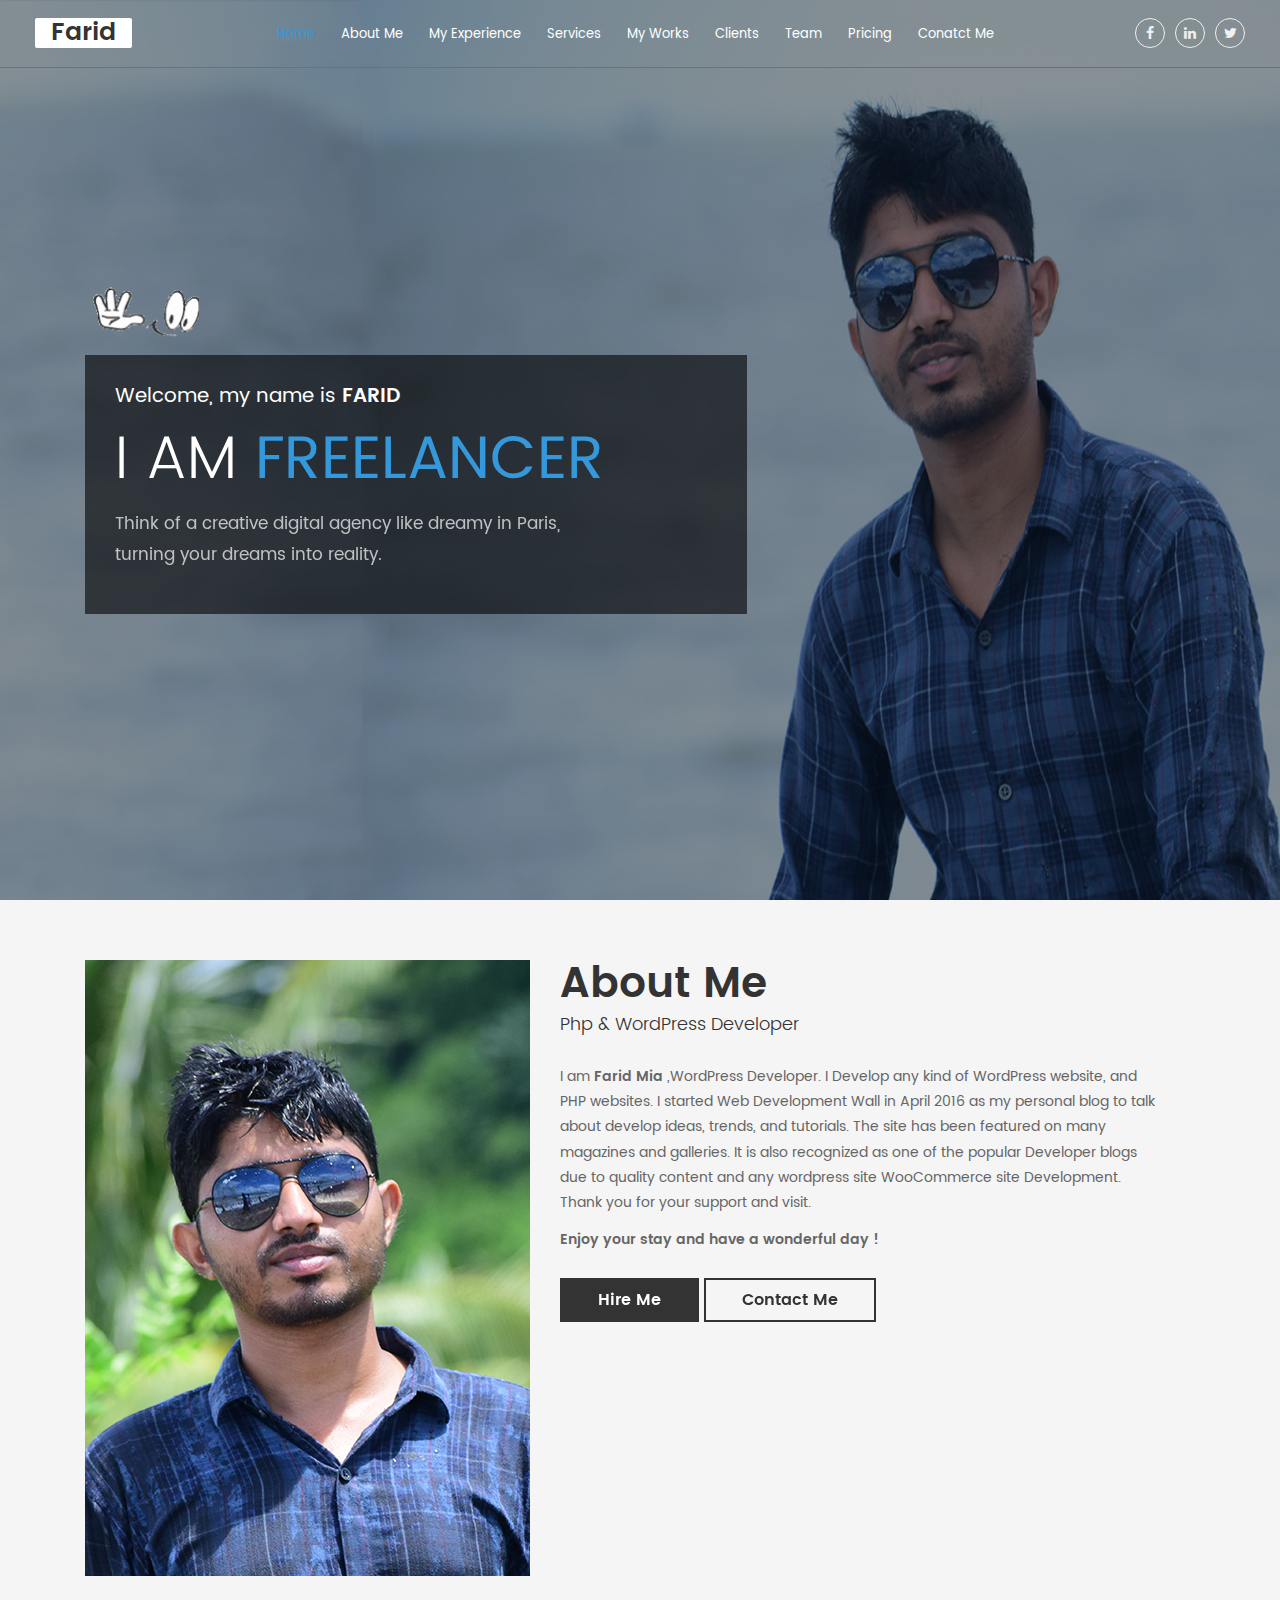
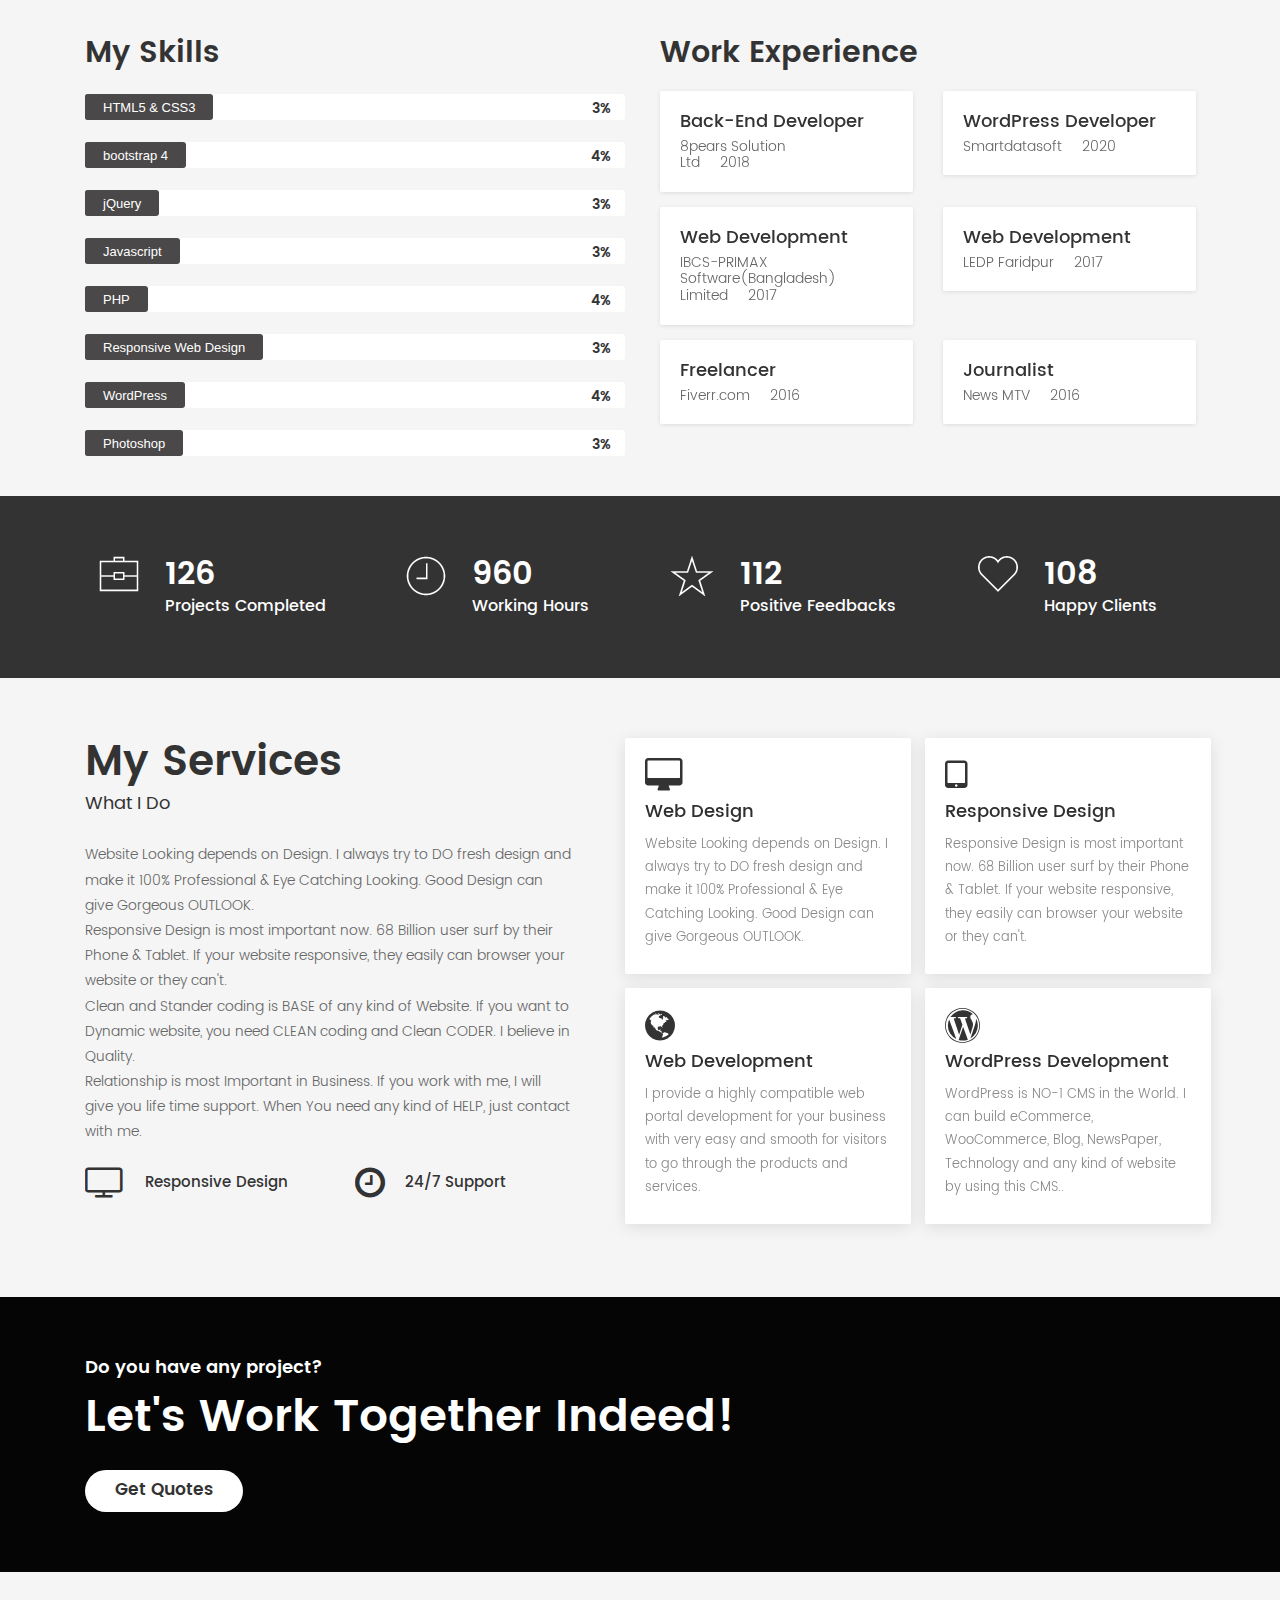
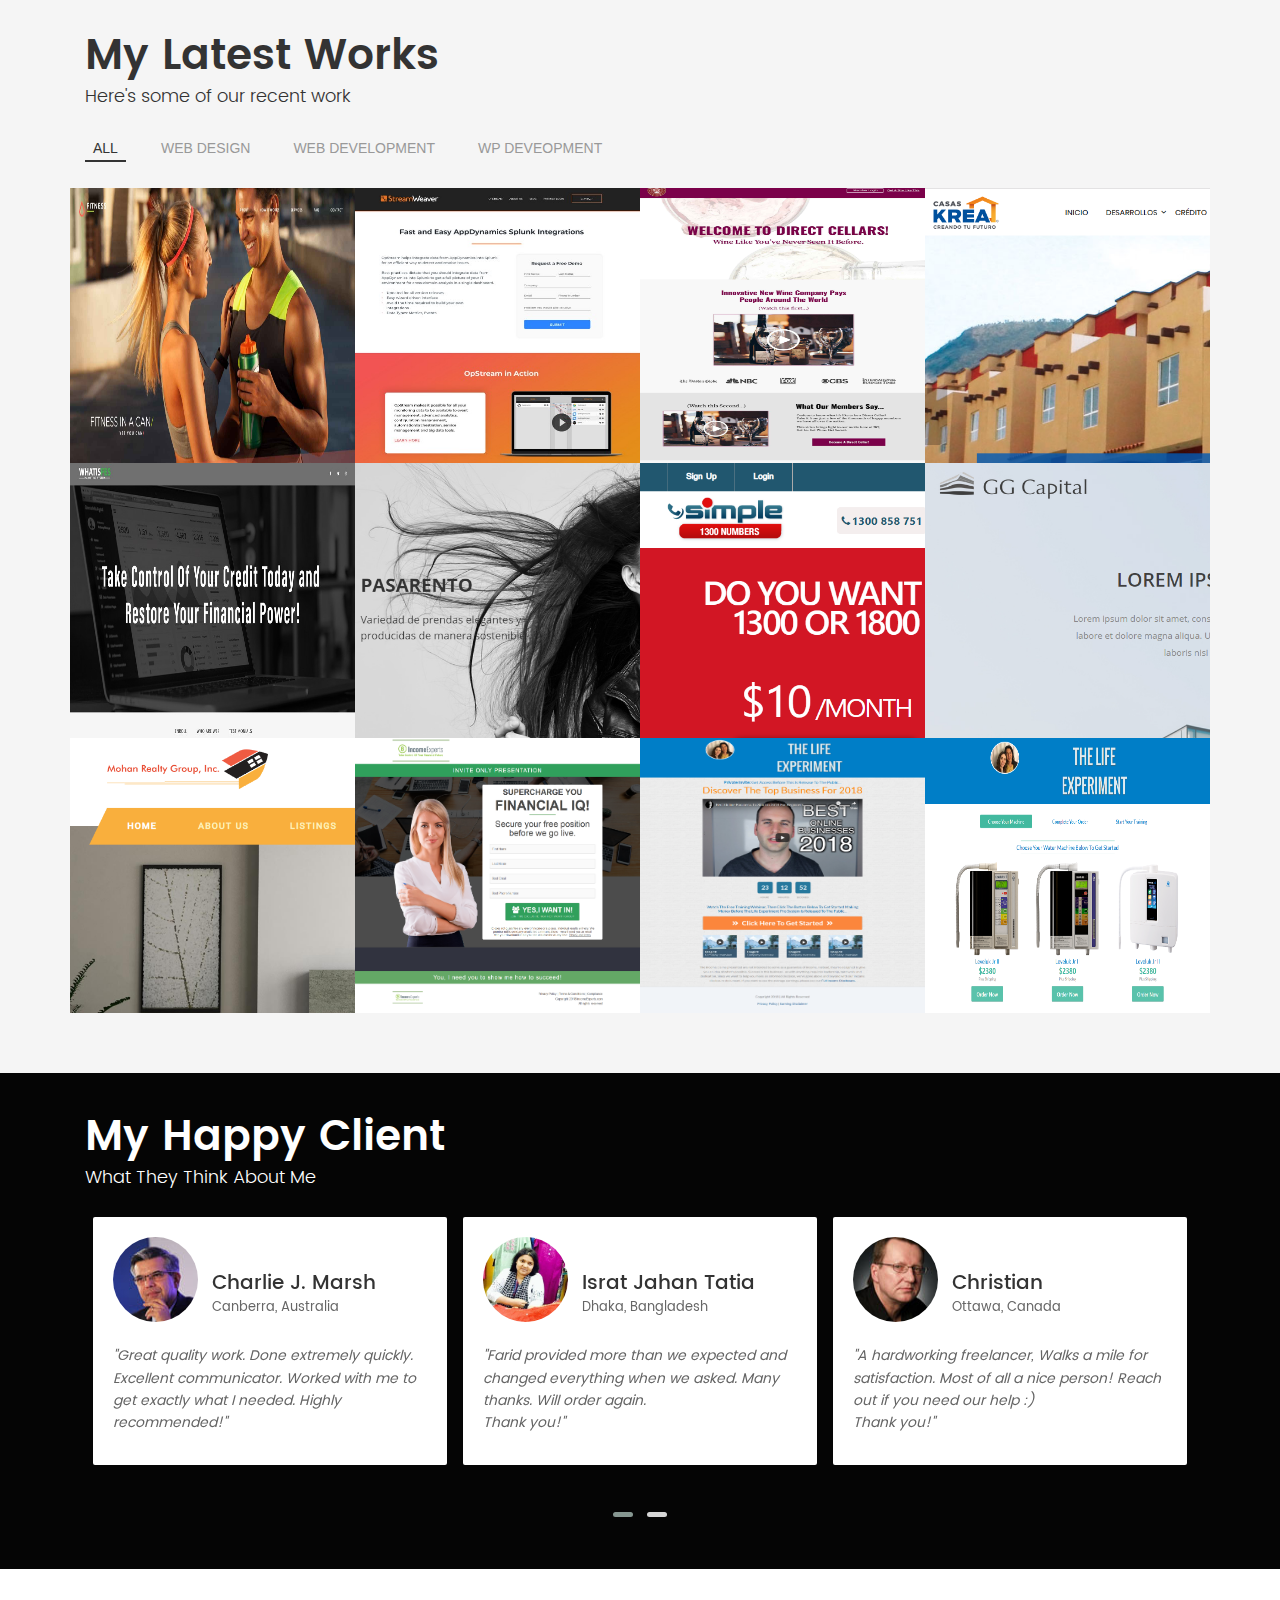
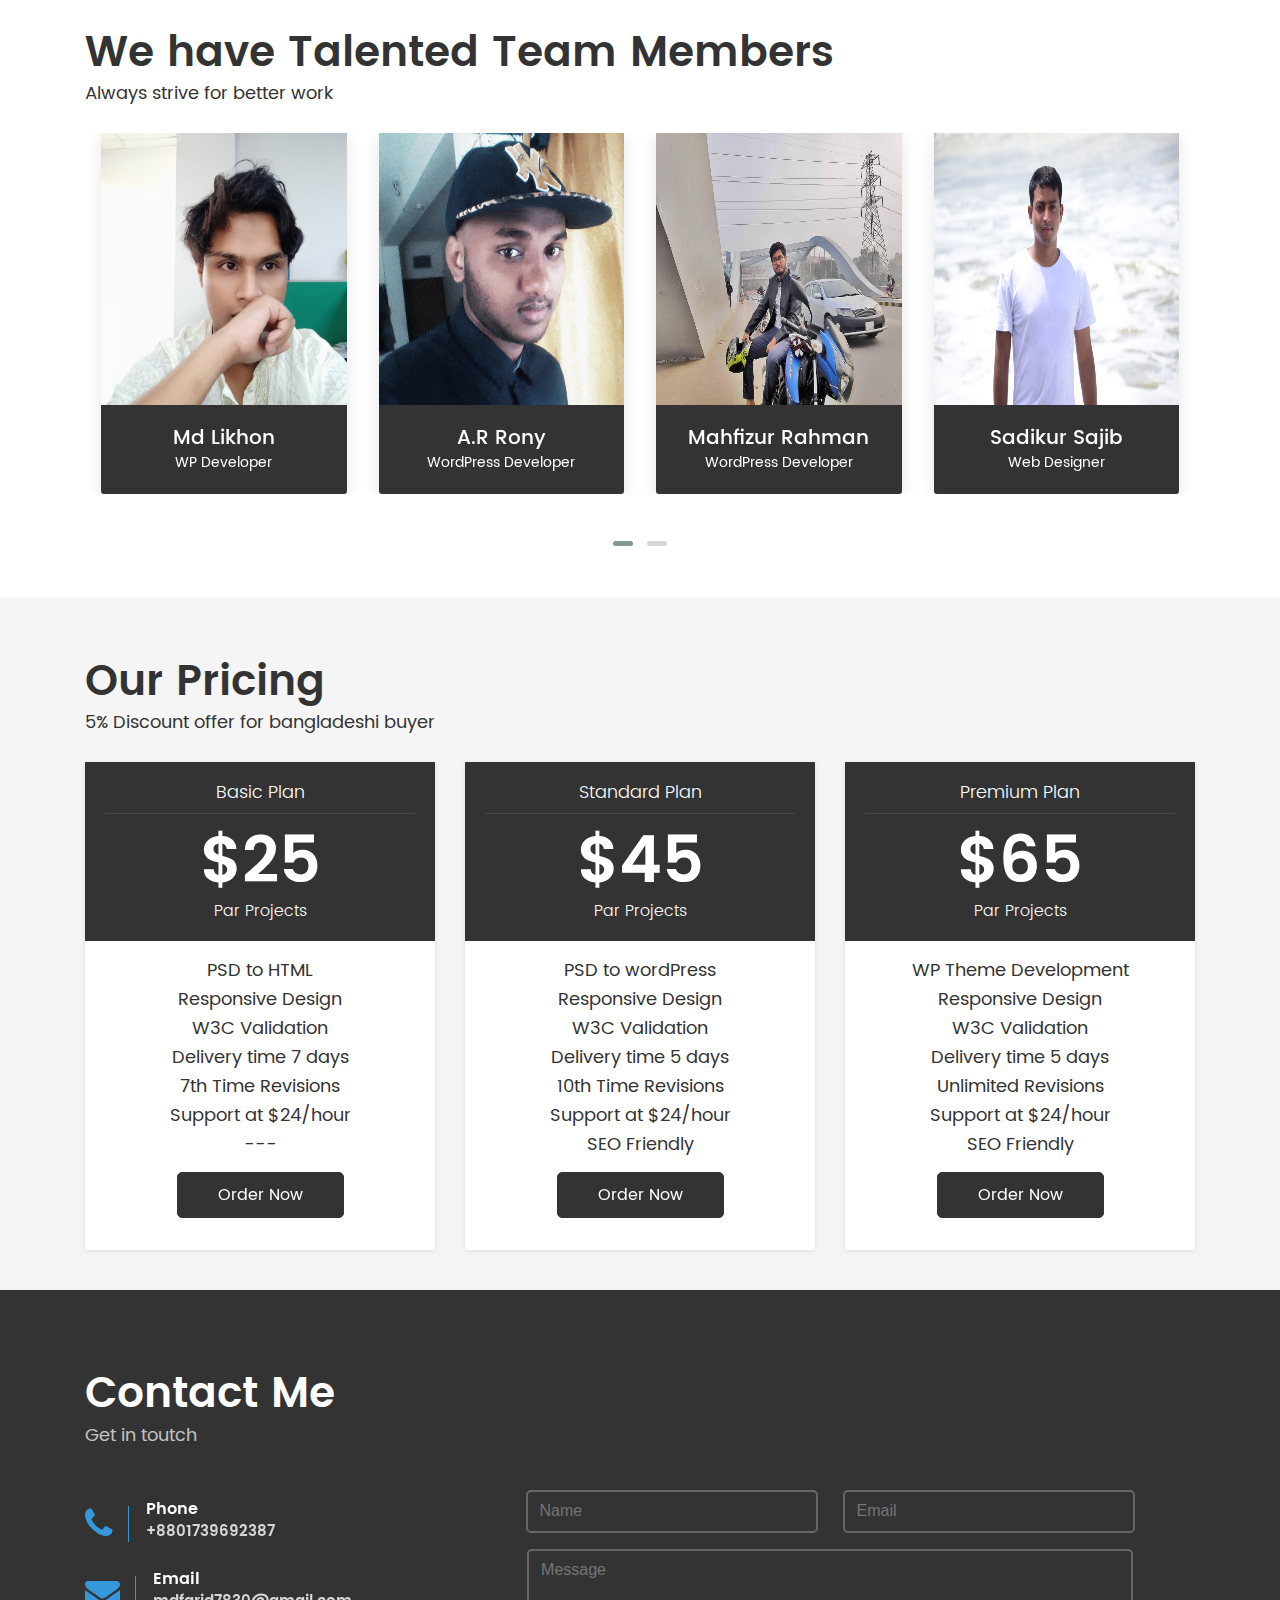
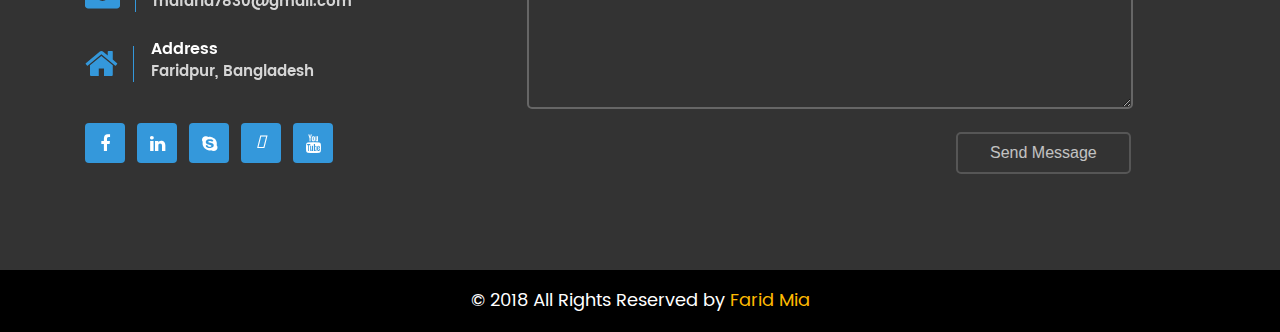
==== index.html @ 114dde71 "update" ====
<!DOCTYPE HTML>
<html class="no-js" lang="en-US">
    <head>
        <meta charset="utf-8">
        <meta http-equiv="x-ua-compatible" content="ie=edge">
        <title>Farid | Personal Portfolio</title>
        <meta name="description" content="">
        <meta name="viewport" content="width=device-width, initial-scale=1">
		<link rel="shortcut icon" type="image/x-icon" href="assets/images/icon.png" />

		<!-- Stylesheet -->
		<!-- Animate css -->
        <link rel="stylesheet" type="text/css" href="assets/css/animate.css" media="all" />
        <!-- Bootstrap CSS -->
        <link rel="stylesheet" href="assets/css/bootstrap.min.css">
		<!-- Owl Carousel css -->
		<link rel="stylesheet" type="text/css" href="assets/css/owl.theme.default.min.css" media="all" />
		<link rel="stylesheet" type="text/css" href="assets/css/owl.carousel.min.css" media="all" />
		<!-- Fontawesome CSS -->
		<link rel="stylesheet" href="https://use.fontawesome.com/releases/v5.3.1/css/all.css" integrity="sha384-mzrmE5qonljUremFsqc01SB46JvROS7bZs3IO2EmfFsd15uHvIt+Y8vEf7N7fWAU" crossorigin="anonymous">
        <link rel="stylesheet" href="assets/css/font-awesome.min.css">
        <!-- Magnific PopUp -->
        <link rel="stylesheet" href="assets/css/magnific-popup.css">
        <link rel="stylesheet" href="assets/css/jquery.lineProgressbar.css">
		<!-- Hover Mastr -->
        <link rel="stylesheet" href="assets/css/hover-min.css">
		<!-- normalize -->
        <link rel="stylesheet" href="assets/css/normalize.css">
		<!-- Custom Scrollbar -->
		<link rel="stylesheet" href="assets/css/he-style.css">
        <!-- Main Stylesheet -->
        <link rel="stylesheet" href="assets/css/default.css">
        <link rel="stylesheet" href="assets/css/style.css">
        <!-- Responsive CSS -->
        <link rel="stylesheet" href="assets/css/responsive.css">
		
    </head>
    <body>
        <!--[if lte IE 9]>
            <p class="browserupgrade">You are using an <strong>outdated</strong> browser. Please <a href="https://browsehappy.com/">upgrade your browser</a> to improve your experience and security.</p>
        <![endif]-->

		<!-- Start Preloader Area -->
        <div id="preloader"></div>
        <!-- End Preloader Area -->

        <!-- Start header Area -->
        <header class="header-area">
            <div class="container-fluid middle">
                <div class="row">
                    <div class="col-xl-2 col-lg-2 col-md-12">
                        <div class="logo">
                            <h3><a href="">Farid</a></h3>
                            <a class="nav-bars" href="#"><i class="fa fa-bars"></i></a>
                        </div>  
                    </div>
                    <div class="col-xl-8 col-lg-10 col-md-12">
                        <div class="canvas-menu">
	                        <nav class="main-menu">
	                        	 <div class="canvas-logo">
		                            <h3><a href="">Farid</a></h3>
                        		</div>  
	                            <ul>
	                                <li><a class='active' data-scroll-nav='0' href="#">Home</a></li>
	                                <li><a data-scroll-nav='1' href="#">About Me</a></li>
	                                <li><a data-scroll-nav='2' href="#">My Experience</a></li>
	                                <li><a data-scroll-nav='3' href="#">Services</a></li>
	                                <li><a data-scroll-nav='4' href="#">My Works</a></li>
	                                <li><a data-scroll-nav='5' href="#">Clients</a></li>
	                                <li><a data-scroll-nav='6' href="#">Team</a></li>
	                                <li><a data-scroll-nav='7' href="#">Pricing</a></li>
	                                <li><a data-scroll-nav='8' href="#">Conatct Me</a></li>
	                            </ul>
	                        </nav>
	                    </div>    
                    </div>
                    <div class="col-xl-2 col-lg-2 col-md-0 col-sm-0">
                         <nav class="social-top">
                            <ul>
                                <li><a target="_blank" href="https://www.facebook.com/farid.hasan.79656/"><i class="fa fa-facebook" aria-hidden="true"></i></a></li>
                                <li><a target="_blank" href="https://www.linkedin.com/in/farid-mia-b551a9149/"><i class="fa fa-linkedin"></i></a></li>
                                <li><a target="_blank" href="https://twitter.com/Faridarfin"><i class="fa fa-twitter"></i></a></li>
                            </ul>
                        </nav>
                    </div>
                </div>
            </div>
        </header>
        <section data-scroll-index='0' class="header-content-area">
            <div class="container">
                <div class="row">
                    <div class="col-xl-8 col-lg-8 col-md-10 col-sm-12 col-12 ">
                        <div class="header-content-left">
							<div class="look">
								<img src="assets/images/logo/look2.gif" alt="">
							</div>
                           <div class="caption-header">
                           		<h5>Welcome, my name is <span>FARID</span></h5>
                           		<h1 class="cd-headline rotate-1">
      								<span class="i-am">I Am </span>
      								<span class="cd-words-wrapper">
         								<b class="is-visible">Freelancer</b>
        								<b>Web Developer</b>
         								<b>WP Developer</b>
      								</span>
  								</h1>
  								<p>Think of a creative digital agency like dreamy in Paris,<br>
  									turning your dreams into reality.
  								</p>
                           </div>
                        </div>
                    </div>  

                </div>
            </div>
        </section>
        <!-- End Header Area -->
        <!-- Start About Me Area -->
        <section data-scroll-index='1' class="about-me-area">
            <div class="container">
                <div class="row">
                	 <div class="col-xl-5 col-lg-5 col-md-5">
                    	<div class="about-me-pic hovereffect">
                    		<img src="assets/images/about/farid_2.jpg" alt="">
							<div class="overlay">
								<h2><a href="tel:+8801739692387">Call</a></h2>
								<p class="icon-links">
									<a class="skype" target="_blank" href="skype:farid9474">
										<span class="fa fa-skype"></span>
									</a>
									<a class="twitter" href="#">
										<span class="fa fa-twitter"></span>
									</a>
									<a class="facebook" href="#">
										<span class="fa fa-facebook"></span>
									</a>
									<a class="instagram" href="#">
										<span class="fa fa-instagram"></span>
									</a>
								</p>	
							</div>		
                    	</div>
                    </div>
                    <div class="col-xl-7 col-lg-7 col-md-7">
                        <div class="about-me-text">
                            <h2>About Me</h2>
                            <h3>Php & WordPress Developer</h3>
                            <p>I am <b>Farid Mia</b> ,WordPress Developer. I Develop any kind of WordPress website, and PHP websites. I started Web Development Wall in April 2016 as my personal blog to talk about develop ideas, trends, and tutorials. The site has been featured on many magazines and galleries. It is also recognized as one of the popular Developer blogs due to quality content and any wordpress site WooCommerce site Development. Thank you for your support and visit.<br>
                           	<span>Enjoy your stay and have a wonderful day !</span>
                            </p>
							<div class="about-btn">
								<a class="hire-me hvr-sweep-to-top" target="_blank" href="https://www.fiverr.com/sadikurrahman52">Hire Me</a>
								<a id="contact-me" class="hvr-sweep-to-top" data-toggle="modal" data-target="#exampleModalCenter"  href="#">Contact Me</a>
							</div>
                        </div>
                    </div>
                </div>
            </div>  
        </section>
        <!-- End About Me Area -->
		<!-- Start Popup Area -->
            <!-- Modal -->
            <div class="modal fade" id="exampleModalCenter" tabindex="-1" role="dialog" aria-labelledby="exampleModalCenterTitle" aria-hidden="true">
              <div class="modal-dialog modal-dialog-centered" role="document">
                <div class="modal-content">
                  <div class="modal-header">
                    <button type="button" class="close" data-dismiss="modal" aria-label="Close">
                      <span aria-hidden="true">&times;</span>
                    </button>
                  </div>
                  <div class="modal-body">

                  	<div class="contact-me-content-popup">
                  		<img src="assets/images/about/4.png" alt="">
                  		<h2>I am Farid Mia</h2>
                  		<h3>Php & WordPress Developer</h3>
                  	</div>
						
					<div class="contact-me-and">
						<div class="contect-item hvr-wobble-horizontal">
							<div class="contect-icon">
								<i class="fa fa-phone" aria-hidden="true"></i>
							</div>
							<div class="contect-content">
								<h6>Phone</h6>
								<a href="tel:+8801785276098">+8801785276098</a>
							</div>
						</div>

						<div class="contect-item hvr-wobble-horizontal">
							<div class="contect-icon">
								<i class="fa fa-envelope" aria-hidden="true"></i>
							</div>
							<div class="contect-content">
								<h6>Email</h6>
								<a href="mailto:mdfarid7830@gmail.com">mdfarid7830@gmail.com</a>
							</div>
						</div>

						<div class="contect-item hvr-wobble-horizontal">
							<div class="contect-icon">
								<i class="fa fa-skype" aria-hidden="true"></i>
							</div>
							<div class="contect-content">
								<h6>Skype</h6>
								<a href="skype:Faridarfin">Faridarfin</a>
							</div>
						</div>
						<nav class="social-bottom">
                            <ul>
                                <li><a class="hvr-pulse" target="_blank" href="https://www.facebook.com/farid.hasan.79656/"><i class="fa fa-facebook" aria-hidden="true"></i></a></li>
                                <li><a class="hvr-pulse" target="_blank" href="https://www.linkedin.com/in/farid-mia-b551a9149/"><i class="fa fa-linkedin"></i></a></li>
                                <li><a class="hvr-pulse" target="_blank" href="skype:Faridarfin"><i class="fa fa-skype" aria-hidden="true"></i></a></li>
                                <li><a class="hvr-pulse" target="_blank" href="https://www.instagram.com/faridmia97/"><i class="fab fa-instagram"></i></a></li>
                            </ul>
                        </nav>
					</div>
                  </div>
                </div>
              </div>
            </div>
            <!-- End Popup Area -->

        <!-- Start Skills Area -->
		<section data-scroll-index='2' class="my-skill-area">
			<div class="container">
				<div class="row">
					<div class="col-xl-6 col-lg-6 col-md-6">
						<div class="my-skill-heading">
							<h2>My Skills</h2>
						</div>

						<div class="my-skill-content">
							<div id="jq"></div>
							<div class="progressbar-text">
								<span>HTML5 & CSS3</span>
							</div>
						</div>

						<div class="my-skill-content">
							<div id="jq2"></div>
							<div class="progressbar-text">
								<span>bootstrap 4</span>
							</div>
						</div>

						<div class="my-skill-content">
							<div id="jq3"></div>
							<div class="progressbar-text">
								<span>jQuery</span>
							</div>
						</div>

						<div class="my-skill-content">
							<div id="jq4"></div>
							<div class="progressbar-text">
								<span>Javascript</span>
							</div>
						</div>

						<div class="my-skill-content">
							<div id="jq5"></div>
							<div class="progressbar-text">
								<span>PHP</span>
							</div>
						</div>
						<div class="my-skill-content">
							<div id="jq6"></div>
							<div class="progressbar-text">
								<span>Responsive Web Design</span>
							</div>
						</div>

						<div class="my-skill-content">
							<div id="jq7"></div>
							<div class="progressbar-text">
								<span>WordPress</span>
							</div>
						</div>
						<div class="my-skill-content">
							<div id="jq8"></div>
							<div class="progressbar-text">
								<span>Photoshop</span>
							</div>
						</div>
					</div>
					<div class="col-xl-6 col-lg-6 col-md-6 pd-lt">
						<div class="work-experience">
							<h2>Work Experience</h2>
							<div class="row">
								<div class="col-xl-6 pt-15">
									<div class="single-work-area hvr-bounce-to-right">
										<h3>Back-End Developer</h3>
										<h4>8pears Solution Ltd<span>2018</span></h4>
									</div>
								</div>
								<div class="col-xl-6 pt-15">
									<div class="single-work-area hvr-bounce-to-right">
										<h3>WordPress Developer</h3>
										<h4>Smartdatasoft<span>2020</span></h4>
									</div>
								</div>

								<div class="col-xl-6 pt-15">
									<div class="single-work-area hvr-bounce-to-right">
										<h3>Web Development</h3>
										<h4>IBCS-PRIMAX Software(Bangladesh) Limited<span>2017</span></h4>
									</div>
								</div>

								<div class="col-xl-6 pt-15">
									<div class="single-work-area hvr-bounce-to-right">
										<h3>Web Development</h3>
										<h4>LEDP Faridpur<span>2017</span></h4>
									</div>
								</div>

								<div class="col-xl-6 pt-15">
									<div class="single-work-area hvr-bounce-to-right">
										<h3>Freelancer</h3>
										<h4>Fiverr.com<span>2016</span></h4>
									</div>
								</div>

								<div class="col-xl-6 pt-15">
									<div class="single-work-area hvr-bounce-to-right">
										<h3>Journalist</h3>
										<h4>News MTV<span>2016</span></h4>
									</div>
								</div>
							</div>
						</div>
					</div>
				</div>
			</div>
		</section>
        <!-- End Skills Area -->
        <!-- Start Counter Content Area -->
		<section class="counter-content-area">
			<div class="container">
				<div class="row">
					<div class="col-xl-3 col-lg-3 col-md-6 col-sm-6 col-12">
						<div class="counter-item">
							<div class="counter-icon">
								<img src="assets/images/counter/1.png" alt="" />
							</div>
							<div class="counter-number">
								<h2><span class="counter">126</span></h2>
								<p>Projects Completed</p>
							</div>
						</div>
					</div>

					<div class="col-xl-3 col-lg-3 col-md-6 col-sm-6 col-12">
						<div class="counter-item">
							<div class="counter-icon">
								<img src="assets/images/counter/2.png" alt="" />
							</div>
							<div class="counter-number">
								<h2><span class="counter">960</span></h2>
								<p>Working Hours</p>
							</div>
						</div>
					</div>
					<div class="col-xl-3 col-lg-3 col-md-6 col-sm-6 col-12">
						<div class="counter-item">
							<div class="counter-icon">
								<img src="assets/images/counter/3.png" alt="" />
							</div>
							<div class="counter-number">
								<h2><span class="counter">112</span></h2>
								<p>Positive Feedbacks</p>
							</div>
						</div>
					</div>

					<div class="col-xl-3 col-lg-3 col-md-6 col-sm-6 col-12">
						<div class="counter-item">
							<div class="counter-icon">
								<img src="assets/images/counter/4.png" alt="" />
							</div>
							<div class="counter-number">
								<h2><span class="counter">108</span></h2>
								<p>Happy Clients</p>
							</div>
						</div>
					</div>
				</div>
			</div>
		</section>
        <!-- End Counter Content Area -->
        <!-- Start My Services Area -->
		<section data-scroll-index='3' class="my-services-area">
			<div class="container">
				<div class="row">
					<div class="col-xl-6 col-lg-6">
						<div class="my-services-content">
							<h2>My Services</h2>
							<h3>What I Do</h3>
							<p>Website Looking depends on Design. I always try to DO fresh design and make it 100% Professional & Eye Catching Looking. Good Design can give Gorgeous OUTLOOK.<br>
							Responsive Design is most important now. 68 Billion user surf by their Phone & Tablet. If your website responsive, they easily can browser your website or they can't.
							<br>
							Clean and Stander coding is BASE of any kind of Website. If you want to Dynamic website, you need CLEAN coding and Clean CODER. I believe in Quality.<br>
							Relationship is most Important in Business. If you work with me, I will give you life time support. When You need any kind of HELP, just contact with me.
							</p>
						</div>
						<div class="services-content-bottom">
							<div class="services-single-item">
								<h2><i class="fa fa-television" aria-hidden="true"></i> Responsive Design </h2>
							</div>
							<div class="services-single-item">
								<h2><i class="fa fa-clock-o" aria-hidden="true"></i> 24/7 Support </h2>
							</div>
						</div>
					</div>
					<div class="col-xl-6 col-lg-6 col-md-12 col-sm-12 col-12 p-boot">
						<div class="my-services-pack">
							<div class="row">
								<div class="col-xl-6 col-lg-6 col-md-12 col-sm-12 col-12 p-boot">
									<div class="single-pack-area hvr-underline-from-left">
										<i class="fa fa-desktop" aria-hidden="true"></i>
										<h2>Web Design</h2>
										<h3>Website Looking depends on Design. I always try to DO fresh design and make it 100% Professional & Eye Catching Looking. Good Design can give Gorgeous OUTLOOK.</h3>
									</div>
								</div>
								<div class="col-xl-6 col-lg-6 col-md-12 col-sm-12 col-12 p-boot">
									<div class="single-pack-area hvr-underline-from-left">
										<i class="fa fa-tablet" aria-hidden="true"></i>
										<h2>Responsive Design</h2>
										<h3>Responsive Design is most important now. 68 Billion user surf by their Phone & Tablet. If your website responsive, they easily can browser your website or they can't.</h3>
									</div>
								</div>
								<div class="col-xl-6 col-lg-6 col-md-12 col-sm-12 col-12 p-boot">
									<div class="single-pack-area hvr-underline-from-left">
										<i class="fa fa-globe" aria-hidden="true"></i>
										<h2>Web Development</h2>
										<h3>I provide a highly compatible web portal development for your business with very easy and smooth for visitors to go through the products and services.</h3>
									</div>
								</div>
								<div class="col-xl-6 col-lg-6 col-md-12 col-sm-12 col-12 p-boot">
									<div class="single-pack-area hvr-underline-from-left">
										<i class="fa fa-wordpress" aria-hidden="true"></i>
										<h2>WordPress Development</h2>
										<h3>WordPress is NO-1 CMS in the World. I can build eCommerce, WooCommerce, Blog, NewsPaper, Technology and any kind of website by using this CMS..</h3>
									</div>
								</div>
							</div>
						</div>
					</div>
				</div>
			</div>
		</section>
        <!-- End My Services Area -->
        <!-- Start Have Project Area -->
		<section  class="have-project-area">
			<div class="container">
				<div class="row">
					<div class="col-xl-12">
						<div class="have-project-content">
							<h4>Do you have any project?</h4>
							<h2>Let's Work Together Indeed!</h2>
							<div class="project-btn">
								<a target="_blank" href="https://www.fiverr.com/sadikurrahman52">Get Quotes</a>
							</div>
						</div>
					</div>
				</div>
			</div>
		</section>
        <!-- End Have Project Area -->
        <!-- Start Latest Works Area -->
		<section data-scroll-index='4' class="latest-work-area">
			<div class="container">
				<div class="row">
					<div class="col-xl-12">
						<div class="work-harding-content">
							<h2>My Latest Works</h2>
							<h3>Here's some of our recent work</h3>
						</div>
					</div>
				</div>
				<div class="filtering-btn">
					<button  class="control mixitup-control-active" type="button" data-filter="all">All</button>
					<button  class="control" type="button" data-filter=".design">Web Design</button>
					<button  class="control" type="button" data-filter=".dev">Web Development</button>
					<button  class="control" type="button" data-filter=".wp">WP Deveopment</button>
				</div>
				<div class="gallery-filtering text-center">
					<!-- single Images Item -->
					<div class="row">	
						<div class="col-xl-3 col-lg-3 col-md-4 col-sm-6 p-0 mix dev">
							<div class="item-images">
								<img src="assets/images/work/1.jpg" alt="">
								<div class="item-images-overlay">
									<div class="item-overlay-info">
										<h4>Project 01</h4>
										<div class="item-overlay-icon">
											<a href="assets/images/work/1.jpg"><i class="fa fa-eye" aria-hidden="true"></i></a>
										</div>
									</div>
								</div>
							</div>
						</div>
						<!-- single Images Item -->
						<div class="col-xl-3 col-lg-3 col-md-4 col-sm-6 p-0 mix design">
							<div class="item-images">
								<img src="assets/images/work/2.jpg" alt="">
								<div class="item-images-overlay">
									<div class="item-overlay-info">
										<h4>Project 02</h4>
										<div class="item-overlay-icon">
											<a href="assets/images/work/2.jpg"><i class="fa fa-eye" aria-hidden="true"></i></a>
										</div>
									</div>
								</div>
							</div>
						</div>
						<!-- single Images Item -->
						<div class="col-xl-3 col-lg-3 col-md-4 col-sm-6 p-0 mix wp">
							<div class="item-images">
								<img src="assets/images/work/3.jpg" alt="">
								<div class="item-images-overlay">
									<div class="item-overlay-info">
										<h4>Project 03</h4>
										<div class="item-overlay-icon">
											<a href="assets/images/work/3.jpg"><i class="fa fa-eye" aria-hidden="true"></i></a>
										</div>
									</div>
								</div>
							</div>
						</div>
						<!-- single Images Item -->
						<div class="col-xl-3 col-lg-3 col-md-4 col-sm-6 p-0 mix dev">
							<div class="item-images">
								<img src="assets/images/work/4.png" alt="">
								<div class="item-images-overlay">
									<div class="item-overlay-info">
										<h4>Project 04</h4>
										<div class="item-overlay-icon">
											<a href="assets/images/work/4.png"><i class="fa fa-eye" aria-hidden="true"></i></a>
										</div>
									</div>
								</div>
							</div>
						</div>
						<!-- single Images Item -->
						<div class="col-xl-3 col-lg-3 col-md-4 col-sm-6 p-0 mix design">
							<div class="item-images">
								<img src="assets/images/work/5.jpg" alt="">
								<div class="item-images-overlay">
									<div class="item-overlay-info">
										<h4>Project 05</h4>
										<div class="item-overlay-icon">
											<a href="assets/images/work/5.jpg"><i class="fa fa-eye" aria-hidden="true"></i></a>
										</div>
									</div>
								</div>
							</div>
						</div>
						<!-- single Images Item -->
						<div class="col-xl-3 col-lg-3 col-md-4 col-sm-6 p-0 mix wp">
							<div class="item-images">
								<img src="assets/images/work/6.png" alt="">
								<div class="item-images-overlay">
									<div class="item-overlay-info">
										<h4>Project 06</h4>
										<div class="item-overlay-icon">
											<a href="assets/images/work/6.png"><i class="fa fa-eye" aria-hidden="true"></i></a>
										</div>
									</div>
								</div>
							</div>
						</div>
						<!-- single Images Item -->
						<div class="col-xl-3 col-lg-3 col-md-4 col-sm-6 p-0 mix design">
							<div class="item-images">
								<img src="assets/images/work/7.png" alt="">
								<div class="item-images-overlay">
									<div class="item-overlay-info">
										<h4>Project 07</h4>
										<div class="item-overlay-icon">
											<a href="assets/images/work/7.png"><i class="fa fa-eye" aria-hidden="true"></i></a>
										</div>
									</div>
								</div>
							</div>
						</div>
						<!-- single Images Item -->
						<div class="col-xl-3 col-lg-3 col-md-4 col-sm-6 p-0 mix dev">
							<div class="item-images">
								<img src="assets/images/work/8.png" alt="">
								<div class="item-images-overlay">
									<div class="item-overlay-info">
										<h4>Project 08</h4>
										<div class="item-overlay-icon">
											<a href="assets/images/work/8.png"><i class="fa fa-eye" aria-hidden="true"></i></a>
										</div>
									</div>
								</div>
							</div>
						</div>
						<!-- single Images Item -->
						<div class="col-xl-3 col-lg-3 col-md-4 col-sm-6 p-0 mix wp">
							<div class="item-images">
								<img src="assets/images/work/9.png" alt="">
								<div class="item-images-overlay">
									<div class="item-overlay-info">
										<h4>Project 09</h4>
										<div class="item-overlay-icon">
											<a href="assets/images/work/9.png"><i class="fa fa-eye" aria-hidden="true"></i></a>
										</div>
									</div>
								</div>
							</div>
						</div>
						<!-- single Images Item -->
						<div class="col-xl-3 col-lg-3 col-md-4 col-sm-6 p-0 mix design">
							<div class="item-images">
								<img src="assets/images/work/10.png" alt="">
								<div class="item-images-overlay">
									<div class="item-overlay-info">
										<h4>Project 10</h4>
										<div class="item-overlay-icon">
											<a href="assets/images/work/10.png"><i class="fa fa-eye" aria-hidden="true"></i></a>
										</div>
									</div>
								</div>
							</div>
						</div>
						<!-- single Images Item -->
						<div class="col-xl-3 col-lg-3 col-md-4 col-sm-6 p-0 mix dev">
							<div class="item-images">
								<img src="assets/images/work/11.png" alt="">
								<div class="item-images-overlay">
									<div class="item-overlay-info">
										<h4>Project 11</h4>
										<div class="item-overlay-icon">
											<a href="assets/images/work/11.png"><i class="fa fa-eye" aria-hidden="true"></i></a>
										</div>
									</div>
								</div>
							</div>
						</div>
						<!-- single Images Item -->
						<div class="col-xl-3 col-lg-3 col-md-4 col-sm-6 p-0 mix wp">
							<div class="item-images">
								<img src="assets/images/work/12.png" alt="">
								<div class="item-images-overlay">
									<div class="item-overlay-info">
										<h4>Project 12</h4>
										<div class="item-overlay-icon">
											<a href="assets/images/work/12.png"><i class="fa fa-eye" aria-hidden="true"></i></a>
										</div>
									</div>
								</div>
							</div>
						</div>
					</div>	
				</div>				
			</div>
		</section>
        <!-- End Latest Work Area -->
        <!-- Start People Saying Area -->
		<section data-scroll-index='5' class="people-saying-area">
			<div class="container">
				<div class="row">
					<div class="col-xl-12">
						<div class="people-saying-content">
							<h2>My Happy Client</h2>
							<h3>What They Think About Me</h3>
						</div>
					</div>
					<div class="col-xl-12">
						<div class="people-corousel-area owl-carousel owl-theme owl-loaded owl-drag">
							<!-- Single Corousel Area -->
							<div class="row">
								<div class="col-xl-12">
									<div class="single-people-item">
											<img src="assets/images/client/1.jpg" alt="">
										<div class="single-top">
											<h2>Charlie J. Marsh</h2>
											<h3>Canberra, Australia</h3>
										</div>
										<div class="content-people">
											<p>"Great quality work. Done extremely quickly. Excellent communicator. Worked with me to get exactly what I needed. Highly recommended!"</p>
										</div>
									</div>
								</div>
							</div>
							<!-- Single Corousel Area -->
							<div class="row">
								<div class="col-xl-12">
									<div class="single-people-item">
											<img src="assets/images/client/2.jpg" alt="">
										<div class="single-top">
											<h2>Israt Jahan Tatia</h2>
											<h3>Dhaka, Bangladesh</h3>
										</div>
										<div class="content-people">
											<p>"Farid provided more than we expected and changed everything when we asked. Many thanks. Will order again.<br>Thank you!"</p>
										</div>
									</div>
								</div>
							</div>
							<!-- Single Corousel Area -->
							<div class="row">
								<div class="col-xl-12">
									<div class="single-people-item">
											<img src="assets/images/client/7.jpg" alt="">
										<div class="single-top">
											<h2>Christian</h2>
											<h3>Ottawa, Canada</h3>
										</div>
										<div class="content-people">
											<p>"A hardworking freelancer, Walks a mile for satisfaction. Most of all a nice person! Reach out if you need our help :)<br>Thank you!"</p>
										</div>
									</div>
								</div>
							</div>
							<!-- Single Corousel Area -->
							<div class="row">
								<div class="col-xl-12">
									<div class="single-people-item">
											<img src="assets/images/client/8.jpg" alt="">
										<div class="single-top">
											<h2>Angelika DC </h2>
											<h3>Manila, Philippines</h3>
										</div>
										<div class="content-people">
											<p>"Great communication and timeline was met. Customer service was awesome was well and I was really happy with the output. Thank you!"</p>
										</div>
									</div>
								</div>
							</div>
							<!-- Single Corousel Area -->
							<div class="row">
								<div class="col-xl-12">
									<div class="single-people-item">
											<img src="assets/images/client/6.jpg" alt="">
										<div class="single-top">
											<h2>Devansh</h2>
											<h3>Tiruvallur, India</h3>
										</div>
										<div class="content-people">
											<p>"Great quality work. Done extremely quickly. Excellent communicator. Worked with me to get exactly what I needed. Highly recommended."</p>
										</div>
									</div>
								</div>
							</div>
						</div>
					</div>
				</div>
			</div>
		</section>
        <!-- End Latest Work Area -->
        <!-- Start Team Members Area -->
		<section data-scroll-index='6' class="team-member-area">
			<div class="container">
				<div class="row">
					<div class="col-xl-12">
						<div class="team-member-content">
							<h2>We have Talented Team Members</h2>
							<h3>Always strive for better work</h3>
						</div>
					</div>
					<div class="col-xl-12">
						<div class="team-member-carousel owl-carousel owl-theme owl-loaded owl-drag">
							<!-- Single Corousel Area -->
							<div class="row">
								<div class="col-xl-12">
									<div class="team-member-item">
										<div class="team-images">
											<img src="assets/images/team/rifat.jpg" alt="">
											<div class="team-overlay">
												<div class="team-social">
													<ul>
				                            			<li><a href="#"><i class="fa fa-facebook-official" aria-hidden="true"></i></a></li>
				                            			<li><a href="#"><i class="fa fa-instagram" aria-hidden="true"></i></a></li>
				                            			<li><a href="#"><i class="fa fa-twitter-square" aria-hidden="true"></i></a></li>
				                            			<li><a href="#"><i class="fa fa-linkedin-square" aria-hidden="true"></i></a></li>
				                            		</ul>
												</div>
											</div>		
										</div>
										<h3>Md Likhon</h3>
										<h4>WP Developer</h4>
									</div>
								</div>
							</div>
							<!-- Single Corousel Area -->
							<div class="row">
								<div class="col-xl-12">
									<div class="team-member-item">
										<div class="team-images">
											<img src="assets/images/team/ronyvi.jpg" alt="">
											<div class="team-overlay">
												<div class="team-social">
													<ul>
				                            			<li><a href="#"><i class="fa fa-facebook-official" aria-hidden="true"></i></a></li>
				                            			<li><a href="#"><i class="fa fa-instagram" aria-hidden="true"></i></a></li>
				                            			<li><a href="#"><i class="fa fa-twitter-square" aria-hidden="true"></i></a></li>
				                            			<li><a href="#"><i class="fa fa-linkedin-square" aria-hidden="true"></i></a></li>
				                            		</ul>
												</div>
											</div>		
										</div>
										<h3>A.R Rony</h3>
										<h4>WordPress Developer</h4>	
									</div>
								</div>
							</div>
							
							<!-- Single Corousel Area -->
							<div class="row">
								<div class="col-xl-12">
									<div class="team-member-item">
										<div class="team-images">
											<img src="assets/images/team/3.jpg" alt="">
											<div class="team-overlay">
												<div class="team-social">
													<ul>
				                            			<li><a href="#"><i class="fa fa-facebook-official" aria-hidden="true"></i></a></li>
				                            			<li><a href="#"><i class="fa fa-instagram" aria-hidden="true"></i></a></li>
				                            			<li><a href="#"><i class="fa fa-twitter-square" aria-hidden="true"></i></a></li>
				                            			<li><a href="#"><i class="fa fa-linkedin-square" aria-hidden="true"></i></a></li>
				                            		</ul>
												</div>
											</div>		
										</div>
										<h3>Mahfizur Rahman</h3>
										<h4>WordPress Developer</h4>
									</div>
								</div>
							</div>
							<!-- Single Corousel Area -->
							<div class="row">
								<div class="col-xl-12">
									<div class="team-member-item">
										<div class="team-images">
											<img src="assets/images/team/DSC_0148.JPG" alt="">
											<div class="team-overlay">
												<div class="team-social">
													<ul>
				                            			<li><a href="#"><i class="fa fa-facebook-official" aria-hidden="true"></i></a></li>
				                            			<li><a href="#"><i class="fa fa-instagram" aria-hidden="true"></i></a></li>
				                            			<li><a href="#"><i class="fa fa-twitter-square" aria-hidden="true"></i></a></li>
				                            			<li><a href="#"><i class="fa fa-linkedin-square" aria-hidden="true"></i></a></li>
				                            		</ul>
												</div>
											</div>		
										</div>
										<h3>Sadikur Sajib</h3>
										<h4>Web Designer</h4>
									</div>
								</div>
							</div>
							<!-- Single Corousel Area -->
							<div class="row">
								<div class="col-xl-12">
									<div class="team-member-item">
										<div class="team-images">
											<img src="assets/images/team/tanvirvi.jpg" alt="">
											<div class="team-overlay">
												<div class="team-social">
													<ul>
				                            			<li><a href="#"><i class="fa fa-facebook-official" aria-hidden="true"></i></a></li>
				                            			<li><a href="#"><i class="fa fa-instagram" aria-hidden="true"></i></a></li>
				                            			<li><a href="#"><i class="fa fa-twitter-square" aria-hidden="true"></i></a></li>
				                            			<li><a href="#"><i class="fa fa-linkedin-square" aria-hidden="true"></i></a></li>
				                            		</ul>
												</div>
											</div>		
										</div>
										<h3>Tanvir Jony</h3>
										<h4>Project Manager</h4>	
									</div>
								</div>
							</div>
						</div>	
					</div>
				</div>			
			</div>
		</section>			
        <!-- End Team Members Area -->
        <!-- Start Our Pricing Area -->
		<section data-scroll-index='7' class="our-pricing-area">
			<div class="container">
				<div class="row">
					<div class="col-xl-12">
						<div class="our-pricing-content">
							<h2>Our Pricing</h2>
							<h3>5% Discount offer for bangladeshi buyer</h3>
						</div>
					</div>
				</div>
				<div class="row">
					<div class="col-xl-4 col-lg-4 col-md-6">	
						<div class="pricing-plan-area">
							<div class="item-top">
								<h3>Basic Plan</h3>
								<h2>$25</h2>
								<h4>Par Projects</h4>

							</div>
							<div class="item-bottom">
								<ul>
									<li>PSD to HTML</li>
									<li>Responsive Design</li>
									<li>W3C Validation</li>
									<li>Delivery time 7 days</li>
									<li>7th Time Revisions</li>
									<li>Support at $24/hour</li>
									<li>---</li>
								</ul>
								<div class="get-btn">
									<a class="hvr-sweep-to-right" target="_blank" href="https://www.fiverr.com/sadikurrahman52">Order Now</a>
								</div>
							</div>
						</div>
					</div>
					<div class="col-xl-4 col-lg-4 col-md-6">	
						<div class="pricing-plan-area">
							<div class="item-top">
								<h3>Standard Plan</h3>
								<h2>$45</h2>
								<h4>Par Projects</h4>

							</div>
							<div class="item-bottom">
								<ul>
									<li>PSD to wordPress</li>
									<li>Responsive Design</li>
									<li>W3C Validation</li>
									<li>Delivery time 5 days</li>
									<li>10th Time Revisions</li>
									<li>Support at $24/hour</li>
									<li>SEO Friendly</li>
								</ul>
								<div class="get-btn">
									<a class="hvr-sweep-to-right" target="_blank" href="https://www.fiverr.com/sadikurrahman52">Order Now</a>
								</div>
							</div>
						</div>
					</div>

					<div class="col-xl-4 col-lg-4 col-md-6">	
						<div class="pricing-plan-area">
							<div class="item-top">
								<h3>Premium Plan</h3>
								<h2>$65</h2>
								<h4>Par Projects</h4>

							</div>
							<div class="item-bottom">
								<ul>
									<li>WP Theme Development</li>
									<li>Responsive Design</li>
									<li>W3C Validation</li>
									<li>Delivery time 5 days</li>
									<li>Unlimited Revisions</li>
									<li>Support at $24/hour</li>
									<li>SEO Friendly</li>
								</ul>
								<div class="get-btn">
									<a class="hvr-sweep-to-right" target="_blank" href="https://www.fiverr.com/sadikurrahman52">Order Now</a>
								</div>
							</div>
						</div>
					</div>

				</div>
			</div>
		</section>			
        <!-- End Our Pricing Area -->
        <!-- Start Contact Me Area -->
		<section data-scroll-index='8' class="contact-me-area">
			<div class="container">
				<div class="row">
					<div class="col-xl-12">
						<div class="contact-me-content">
							<h2>Contact Me</h2>
							<h3>Get in toutch</h3>
						</div>
					</div>
				</div>
				<div class="row">
					<div class="col-xl-4 col-lg-5 col-md-12">
						<div class="contect-item hvr-wobble-horizontal">
							<div class="contect-icon">
								<i class="fa fa-phone" aria-hidden="true"></i>
							</div>
							<div class="contect-content">
								<h6>Phone</h6>
								<a href="tel:+8801739692387">+8801739692387</a>
							</div>
						</div>

						<div class="contect-item hvr-wobble-horizontal">
							<div class="contect-icon">
								<i class="fa fa-envelope" aria-hidden="true"></i>
							</div>
							<div class="contect-content">
								<h6>Email</h6>
								<a href="mailto:mdfarid7830@gmail.com">mdfarid7830@gmail.com</a>
							</div>
						</div>

						<div class="contect-item hvr-wobble-horizontal">
							<div class="contect-icon">
								<i class="fa fa-home" aria-hidden="true"></i>
							</div>
							<div class="contect-content">
								<h6>Address</h6>
								<a href="">Faridpur, Bangladesh</a>
							</div>
						</div>
						<nav class="social-bottom">
                            <ul>
                                <li><a class="hvr-pulse" target="_blank" href="https://www.facebook.com/farid.hasan.79656/"><i class="fa fa-facebook" aria-hidden="true"></i></a></li>
                                <li><a class="hvr-pulse" target="_blank" href="https://www.linkedin.com/in/farid-mia-b551a9149/"><i class="fa fa-linkedin"></i></a></li>
                                <li><a class="hvr-pulse" target="_blank" href="skype:Faridarfin"><i class="fa fa-skype" aria-hidden="true"></i></a></li>
                                <li><a class="hvr-pulse" target="_blank" href="https://www.instagram.com/faridmia97/"><i class="fab fa-instagram"></i></a></li>
                                <li><a class="hvr-pulse" target="_blank" href="#"><i class="fa fa-youtube" aria-hidden="true"></i></a></li>
                            </ul>
                        </nav>
					</div>
					<div class="col-xl-8 col-lg-7 col-md-12">
						<div class="contact-form">
                            <form action="send.php" method="POST">
                                <input type="text" name="name" placeholder="Name" required>
                                <input type="email" name="email" placeholder="Email">
                                <textarea name="message" placeholder="Message" ></textarea>
                                <input type="submit" name="submit" value="Send Message"/>
                            </form>
                        </div>
					</div>	
				</div>
			</div>
		</section>
        <!-- End Contact Me Area -->       
		<!-- Start Footer Area -->
		<footer class="footer-area">
			<div class="container">
                <div class="row">
                   <div class="col-xl-12">
                       <div class="footer-contant-area">
                           <h3> &copy; 2018 All Rights Reserved by <span><a href="#">Farid Mia</a></span></h3>
                       </div>
                   </div>
               </div>      
            </div>
		</footer>
		<!-- End Footer Area -->


		<!-- Js Files -->
		<!-- modernizr -->
        <script src="assets/js/vendor/modernizr-3.5.0.min.js"></script>
		<!-- jQuery -->
        <script type="text/javascript" src="assets/js/vendor/jquery.js"></script>
		<!-- Bootstrap Popper -->
        <script src="assets/js/popper.js"></script>
		<!-- Bootstrap -->
        <script src="assets/js/bootstrap.min.js"></script>
		<!-- Owl Carousel JS -->
        <script src="assets/js/owl.carousel.min.js"></script>
		<!-- Counter JS -->
		<script src="assets/js/waypoints.min.js"></script>
		<script src="assets/js/jquery.counterup.min.js"></script>
		<!-- Scrollt Smooth  -->
		<script src="assets/js/scrollIt.min.js"></script>
		<!-- Mixiup -->
		<script src="assets/js/mixitup.min.js"></script>
		<!-- Scroll Bar -->
		<script src="assets/js/jquery.lineProgressbar.js"></script>
		<!-- Magnific PopUp -->
		<script src="assets/js/jquery.magnific-popup.min.js"></script>
		
		<!-- Custom Scripts -->
        <script src="assets/js/main.js"></script>
    </body>
</html>
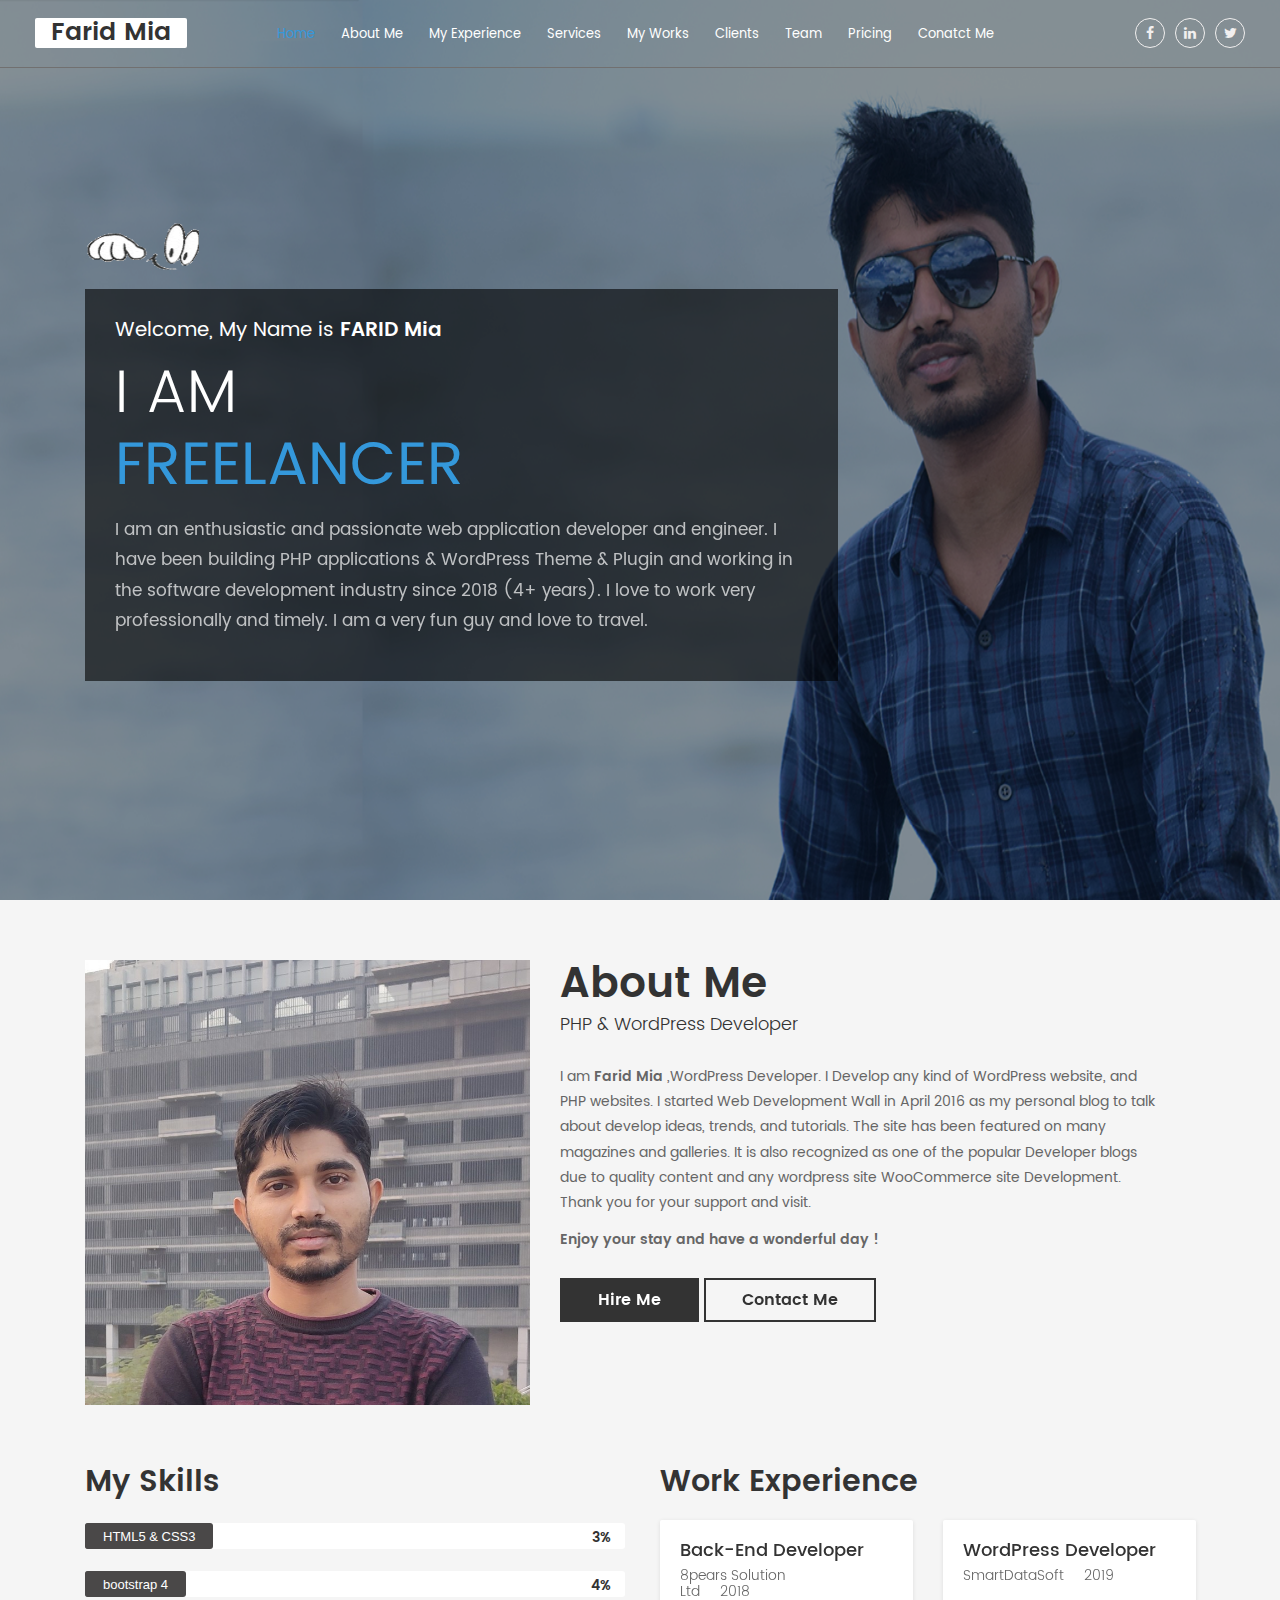
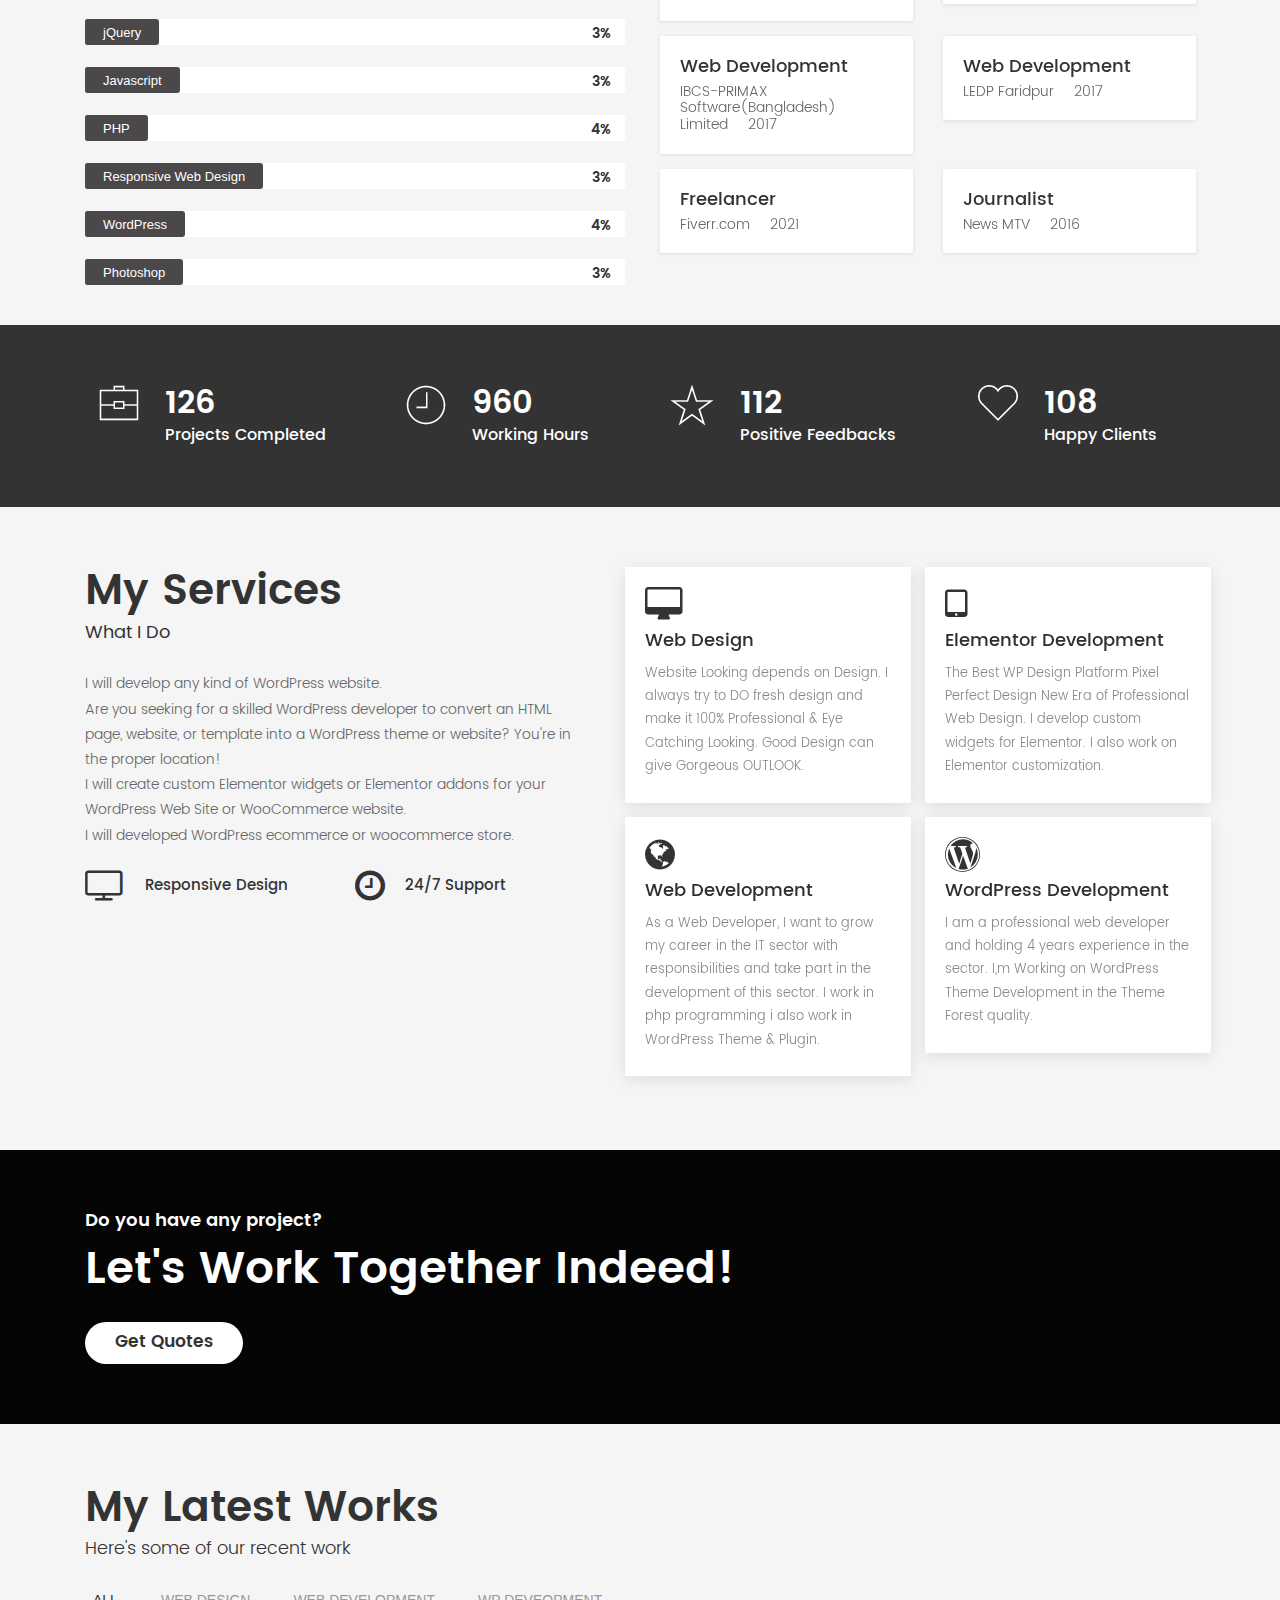
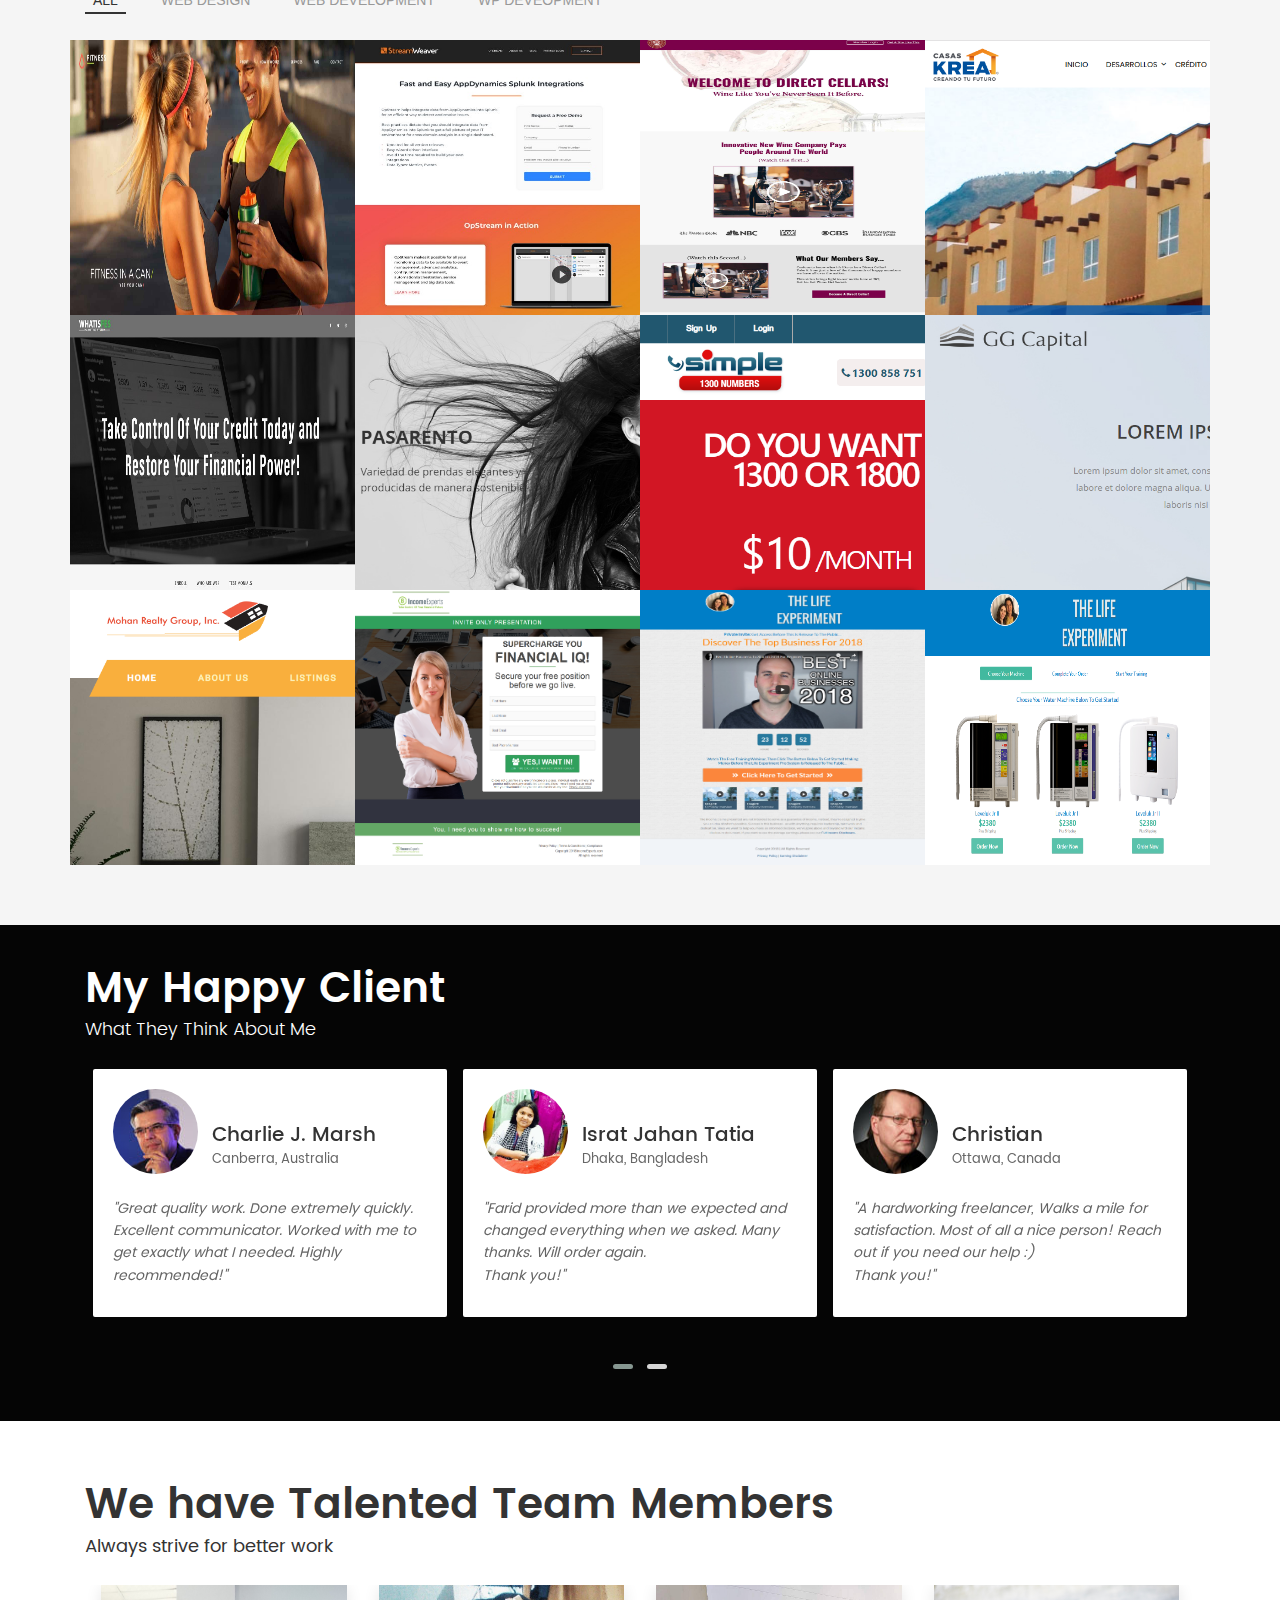
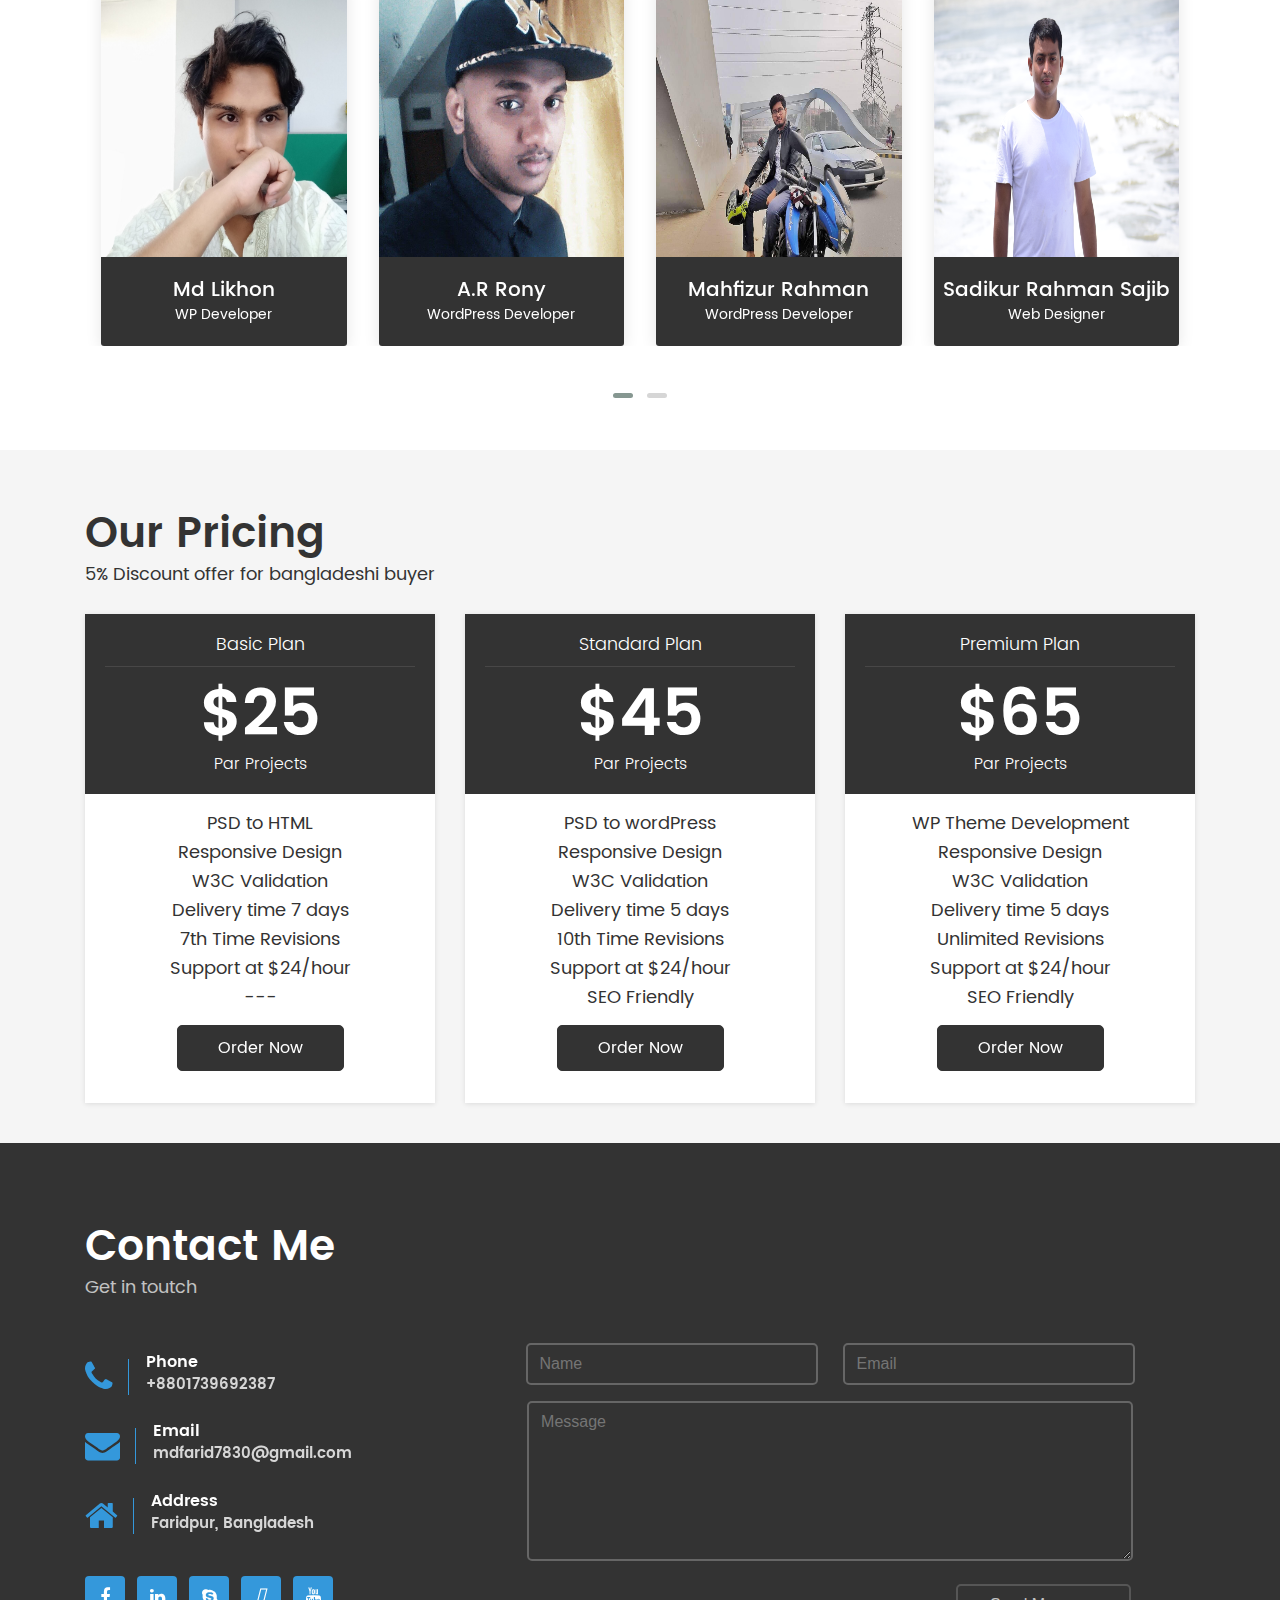
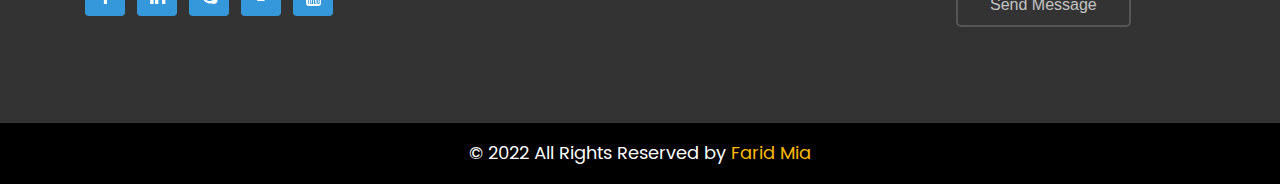
==== commit f9977ca0: "content updated" ====
--- a/index.html
+++ b/index.html
@@ -50,7 +50,7 @@
                 <div class="row">
                     <div class="col-xl-2 col-lg-2 col-md-12">
                         <div class="logo">
-                            <h3><a href="">Farid</a></h3>
+                            <h3><a href="">Farid Mia</a></h3>
                             <a class="nav-bars" href="#"><i class="fa fa-bars"></i></a>
                         </div>  
                     </div>
@@ -58,7 +58,7 @@
                         <div class="canvas-menu">
 	                        <nav class="main-menu">
 	                        	 <div class="canvas-logo">
-		                            <h3><a href="">Farid</a></h3>
+		                            <h3><a href="">Farid Mia</a></h3>
                         		</div>  
 	                            <ul>
 	                                <li><a class='active' data-scroll-nav='0' href="#">Home</a></li>
@@ -95,17 +95,18 @@
 								<img src="assets/images/logo/look2.gif" alt="">
 							</div>
                            <div class="caption-header">
-                           		<h5>Welcome, my name is <span>FARID</span></h5>
+                           		<h5>Welcome, My Name is <span>FARID Mia</span></h5>
                            		<h1 class="cd-headline rotate-1">
       								<span class="i-am">I Am </span>
       								<span class="cd-words-wrapper">
          								<b class="is-visible">Freelancer</b>
         								<b>Web Developer</b>
-         								<b>WP Developer</b>
+         								<b>WordPress Developer</b>
       								</span>
   								</h1>
-  								<p>Think of a creative digital agency like dreamy in Paris,<br>
-  									turning your dreams into reality.
+  								<p>I am an enthusiastic and passionate web application developer and engineer.
+									I have been building PHP applications & WordPress Theme & Plugin and working in the software development industry since 2018 (4+ years).
+									I love to work very professionally and timely. I am a very fun guy and love to travel.
   								</p>
                            </div>
                         </div>
@@ -125,7 +126,7 @@
 							<div class="overlay">
 								<h2><a href="tel:+8801739692387">Call</a></h2>
 								<p class="icon-links">
-									<a class="skype" target="_blank" href="skype:farid9474">
+									<a class="skype" target="_blank" href="https://join.skype.com/invite/unErIIedEzLc">
 										<span class="fa fa-skype"></span>
 									</a>
 									<a class="twitter" href="#">
@@ -144,12 +145,12 @@
                     <div class="col-xl-7 col-lg-7 col-md-7">
                         <div class="about-me-text">
                             <h2>About Me</h2>
-                            <h3>Php & WordPress Developer</h3>
+                            <h3>PHP & WordPress Developer</h3>
                             <p>I am <b>Farid Mia</b> ,WordPress Developer. I Develop any kind of WordPress website, and PHP websites. I started Web Development Wall in April 2016 as my personal blog to talk about develop ideas, trends, and tutorials. The site has been featured on many magazines and galleries. It is also recognized as one of the popular Developer blogs due to quality content and any wordpress site WooCommerce site Development. Thank you for your support and visit.<br>
                            	<span>Enjoy your stay and have a wonderful day !</span>
                             </p>
 							<div class="about-btn">
-								<a class="hire-me hvr-sweep-to-top" target="_blank" href="https://www.fiverr.com/sadikurrahman52">Hire Me</a>
+								<a class="hire-me hvr-sweep-to-top" target="_blank" href="https://www.fiverr.com/faridmia1997">Hire Me</a>
 								<a id="contact-me" class="hvr-sweep-to-top" data-toggle="modal" data-target="#exampleModalCenter"  href="#">Contact Me</a>
 							</div>
                         </div>
@@ -183,7 +184,7 @@
 							</div>
 							<div class="contect-content">
 								<h6>Phone</h6>
-								<a href="tel:+8801785276098">+8801785276098</a>
+								<a href="tel:+8801739692387">+8801739692387</a>
 							</div>
 						</div>
 
@@ -203,14 +204,14 @@
 							</div>
 							<div class="contect-content">
 								<h6>Skype</h6>
-								<a href="skype:Faridarfin">Faridarfin</a>
+								<a href="https://join.skype.com/invite/unErIIedEzLc">Farid Mia</a>
 							</div>
 						</div>
 						<nav class="social-bottom">
                             <ul>
                                 <li><a class="hvr-pulse" target="_blank" href="https://www.facebook.com/farid.hasan.79656/"><i class="fa fa-facebook" aria-hidden="true"></i></a></li>
                                 <li><a class="hvr-pulse" target="_blank" href="https://www.linkedin.com/in/farid-mia-b551a9149/"><i class="fa fa-linkedin"></i></a></li>
-                                <li><a class="hvr-pulse" target="_blank" href="skype:Faridarfin"><i class="fa fa-skype" aria-hidden="true"></i></a></li>
+                                <li><a class="hvr-pulse" target="_blank" href="https://join.skype.com/invite/unErIIedEzLc"><i class="fa fa-skype" aria-hidden="true"></i></a></li>
                                 <li><a class="hvr-pulse" target="_blank" href="https://www.instagram.com/faridmia97/"><i class="fab fa-instagram"></i></a></li>
                             </ul>
                         </nav>
@@ -297,7 +298,7 @@
 								<div class="col-xl-6 pt-15">
 									<div class="single-work-area hvr-bounce-to-right">
 										<h3>WordPress Developer</h3>
-										<h4>Smartdatasoft<span>2020</span></h4>
+										<h4>SmartDataSoft<span>2019</span></h4>
 									</div>
 								</div>
 
@@ -318,7 +319,7 @@
 								<div class="col-xl-6 pt-15">
 									<div class="single-work-area hvr-bounce-to-right">
 										<h3>Freelancer</h3>
-										<h4>Fiverr.com<span>2016</span></h4>
+										<h4>Fiverr.com<span>2021</span></h4>
 									</div>
 								</div>
 
@@ -397,11 +398,11 @@
 						<div class="my-services-content">
 							<h2>My Services</h2>
 							<h3>What I Do</h3>
-							<p>Website Looking depends on Design. I always try to DO fresh design and make it 100% Professional & Eye Catching Looking. Good Design can give Gorgeous OUTLOOK.<br>
-							Responsive Design is most important now. 68 Billion user surf by their Phone & Tablet. If your website responsive, they easily can browser your website or they can't.
+							<p>I will develop any kind of WordPress website.<br>
+								Are you seeking for a skilled WordPress developer to convert an HTML page, website, or template into a WordPress theme or website? You're in the proper location!
 							<br>
-							Clean and Stander coding is BASE of any kind of Website. If you want to Dynamic website, you need CLEAN coding and Clean CODER. I believe in Quality.<br>
-							Relationship is most Important in Business. If you work with me, I will give you life time support. When You need any kind of HELP, just contact with me.
+							I will create custom Elementor widgets or Elementor addons for your WordPress Web Site or WooCommerce website.<br>
+							I will developed WordPress ecommerce or woocommerce store.
 							</p>
 						</div>
 						<div class="services-content-bottom">
@@ -426,22 +427,22 @@
 								<div class="col-xl-6 col-lg-6 col-md-12 col-sm-12 col-12 p-boot">
 									<div class="single-pack-area hvr-underline-from-left">
 										<i class="fa fa-tablet" aria-hidden="true"></i>
-										<h2>Responsive Design</h2>
-										<h3>Responsive Design is most important now. 68 Billion user surf by their Phone & Tablet. If your website responsive, they easily can browser your website or they can't.</h3>
+										<h2>Elementor Development</h2>
+										<h3>The Best WP Design Platform Pixel Perfect Design New Era of Professional Web Design. I develop custom widgets for Elementor. I also work on Elementor customization.</h3>
 									</div>
 								</div>
 								<div class="col-xl-6 col-lg-6 col-md-12 col-sm-12 col-12 p-boot">
 									<div class="single-pack-area hvr-underline-from-left">
 										<i class="fa fa-globe" aria-hidden="true"></i>
 										<h2>Web Development</h2>
-										<h3>I provide a highly compatible web portal development for your business with very easy and smooth for visitors to go through the products and services.</h3>
+										<h3>As a Web Developer, I want to grow my career in the IT sector with responsibilities and take part in the development of this sector. I work in php programming i also work in WordPress Theme & Plugin.</h3>
 									</div>
 								</div>
 								<div class="col-xl-6 col-lg-6 col-md-12 col-sm-12 col-12 p-boot">
 									<div class="single-pack-area hvr-underline-from-left">
 										<i class="fa fa-wordpress" aria-hidden="true"></i>
 										<h2>WordPress Development</h2>
-										<h3>WordPress is NO-1 CMS in the World. I can build eCommerce, WooCommerce, Blog, NewsPaper, Technology and any kind of website by using this CMS..</h3>
+										<h3>I am a professional web developer and holding 4 years experience in the sector. I,m Working on WordPress Theme Development in the Theme Forest  quality.</h3>
 									</div>
 								</div>
 							</div>
@@ -460,7 +461,7 @@
 							<h4>Do you have any project?</h4>
 							<h2>Let's Work Together Indeed!</h2>
 							<div class="project-btn">
-								<a target="_blank" href="https://www.fiverr.com/sadikurrahman52">Get Quotes</a>
+								<a target="_blank" href="https://www.fiverr.com/faridmia1997">Get Quotes</a>
 							</div>
 						</div>
 					</div>
@@ -849,7 +850,7 @@
 												</div>
 											</div>		
 										</div>
-										<h3>Sadikur Sajib</h3>
+										<h3>Sadikur Rahman Sajib</h3>
 										<h4>Web Designer</h4>
 									</div>
 								</div>
@@ -871,7 +872,7 @@
 												</div>
 											</div>		
 										</div>
-										<h3>Tanvir Jony</h3>
+										<h3>Tanvir Hasan Jony</h3>
 										<h4>Project Manager</h4>	
 									</div>
 								</div>
@@ -913,7 +914,7 @@
 									<li>---</li>
 								</ul>
 								<div class="get-btn">
-									<a class="hvr-sweep-to-right" target="_blank" href="https://www.fiverr.com/sadikurrahman52">Order Now</a>
+									<a class="hvr-sweep-to-right" target="_blank" href="https://www.fiverr.com/faridmia1997">Order Now</a>
 								</div>
 							</div>
 						</div>
@@ -937,7 +938,7 @@
 									<li>SEO Friendly</li>
 								</ul>
 								<div class="get-btn">
-									<a class="hvr-sweep-to-right" target="_blank" href="https://www.fiverr.com/sadikurrahman52">Order Now</a>
+									<a class="hvr-sweep-to-right" target="_blank" href="https://www.fiverr.com/faridmia1997">Order Now</a>
 								</div>
 							</div>
 						</div>
@@ -962,7 +963,7 @@
 									<li>SEO Friendly</li>
 								</ul>
 								<div class="get-btn">
-									<a class="hvr-sweep-to-right" target="_blank" href="https://www.fiverr.com/sadikurrahman52">Order Now</a>
+									<a class="hvr-sweep-to-right" target="_blank" href="https://www.fiverr.com/faridmia1997">Order Now</a>
 								</div>
 							</div>
 						</div>
@@ -1044,7 +1045,7 @@
                 <div class="row">
                    <div class="col-xl-12">
                        <div class="footer-contant-area">
-                           <h3> &copy; 2018 All Rights Reserved by <span><a href="#">Farid Mia</a></span></h3>
+                           <h3> &copy; 2022 All Rights Reserved by <span><a href="#">Farid Mia</a></span></h3>
                        </div>
                    </div>
                </div>      
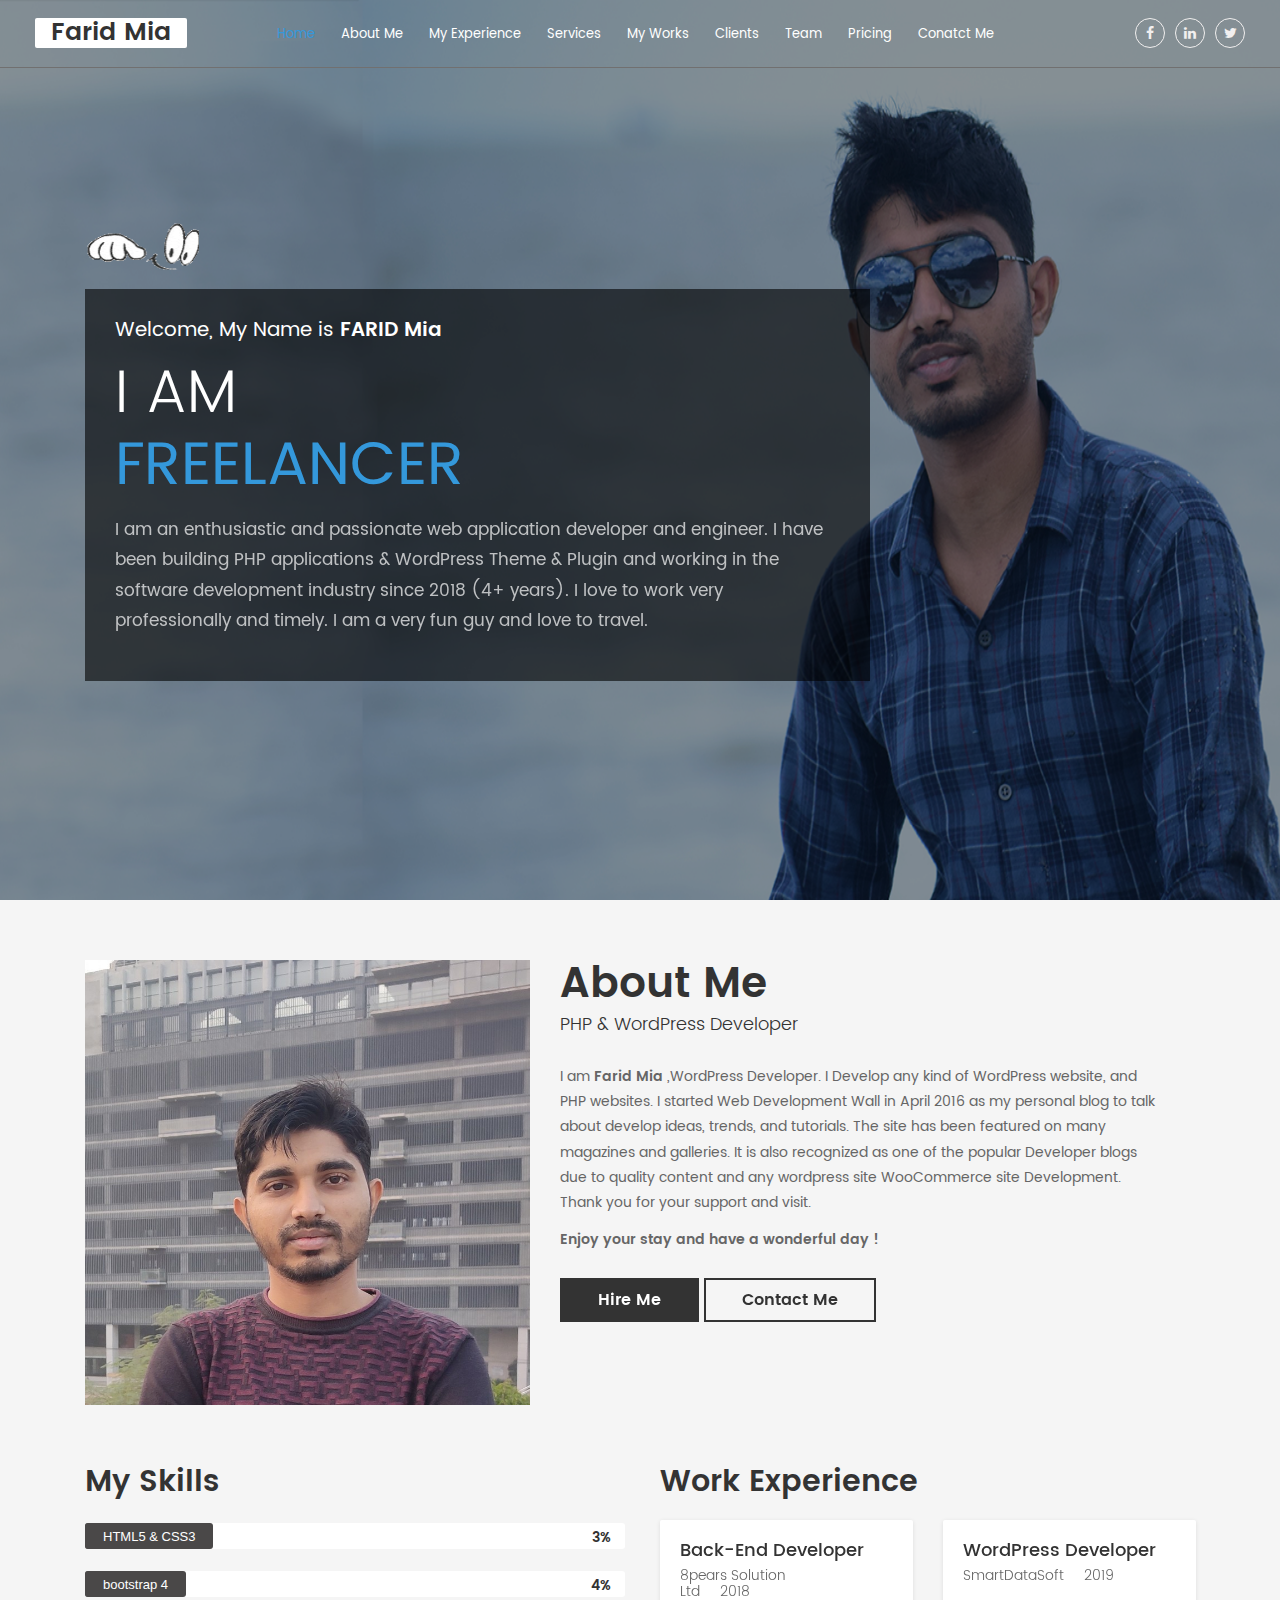
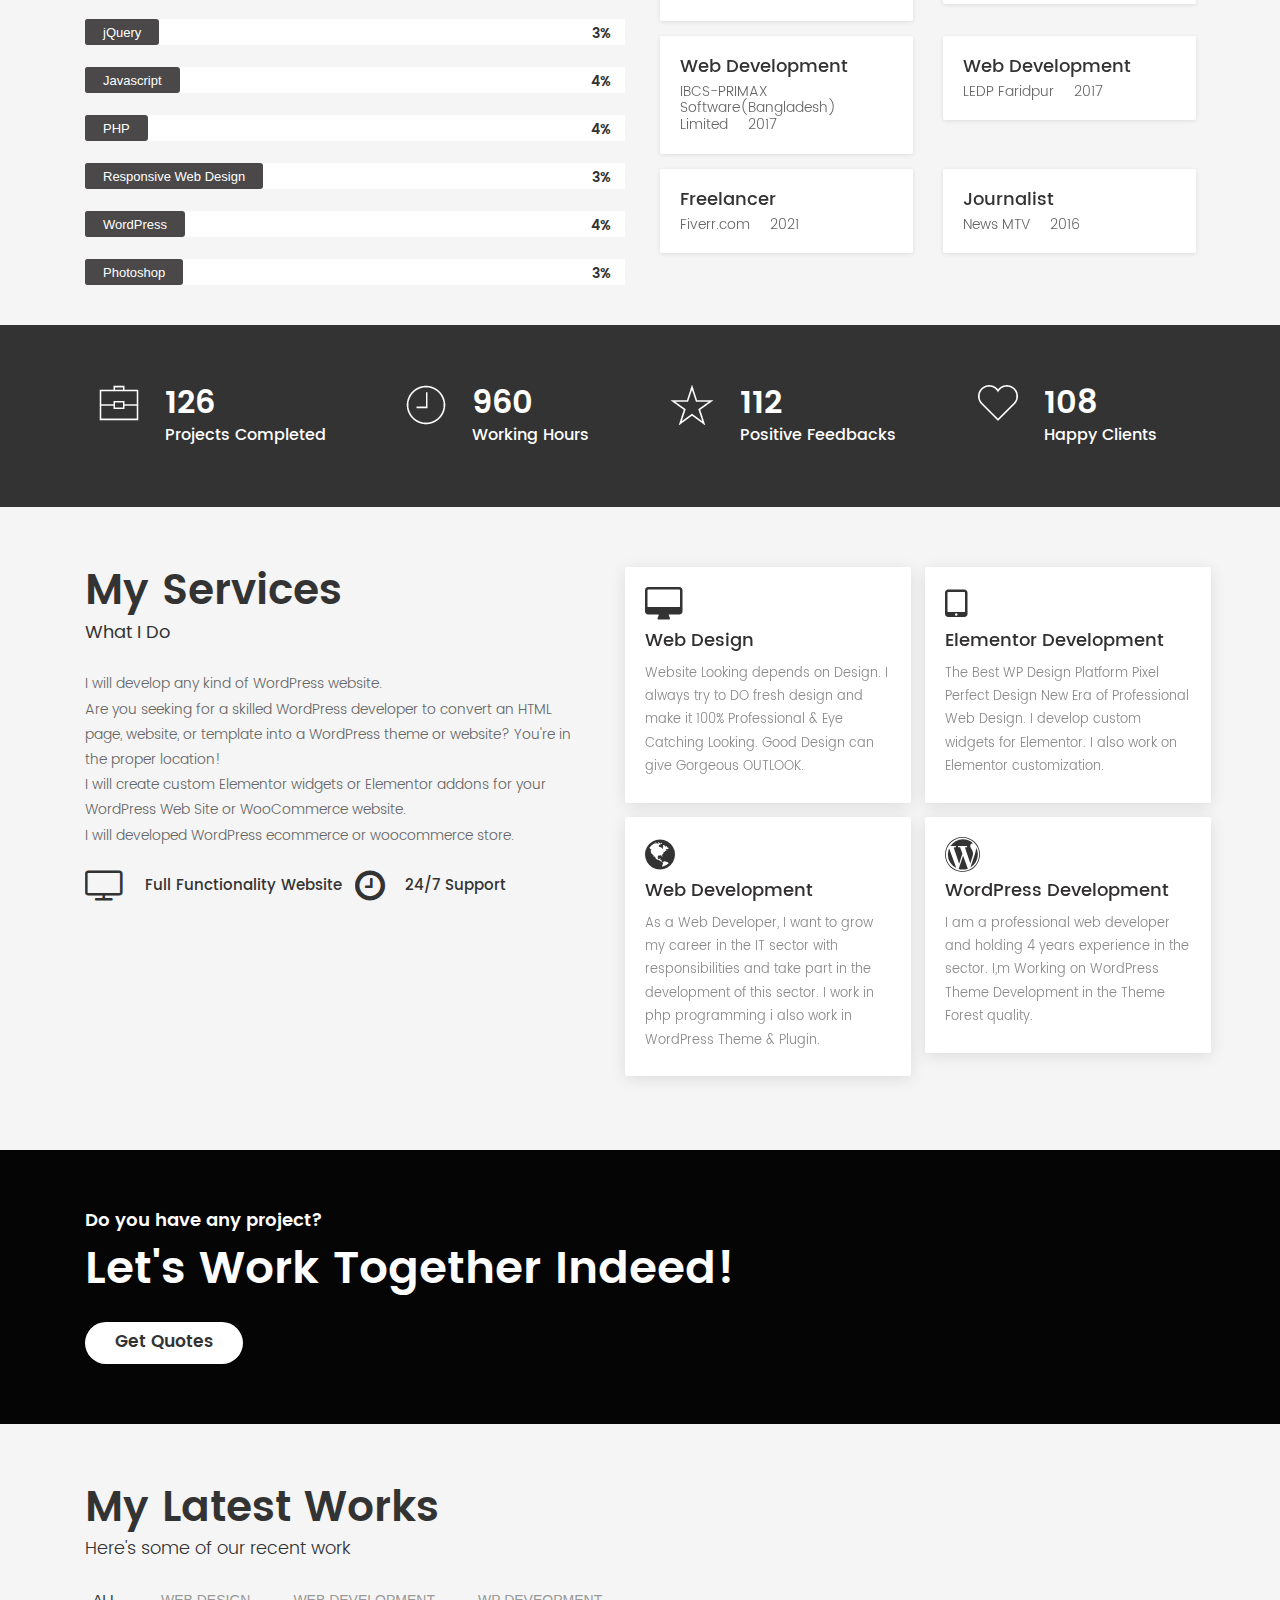
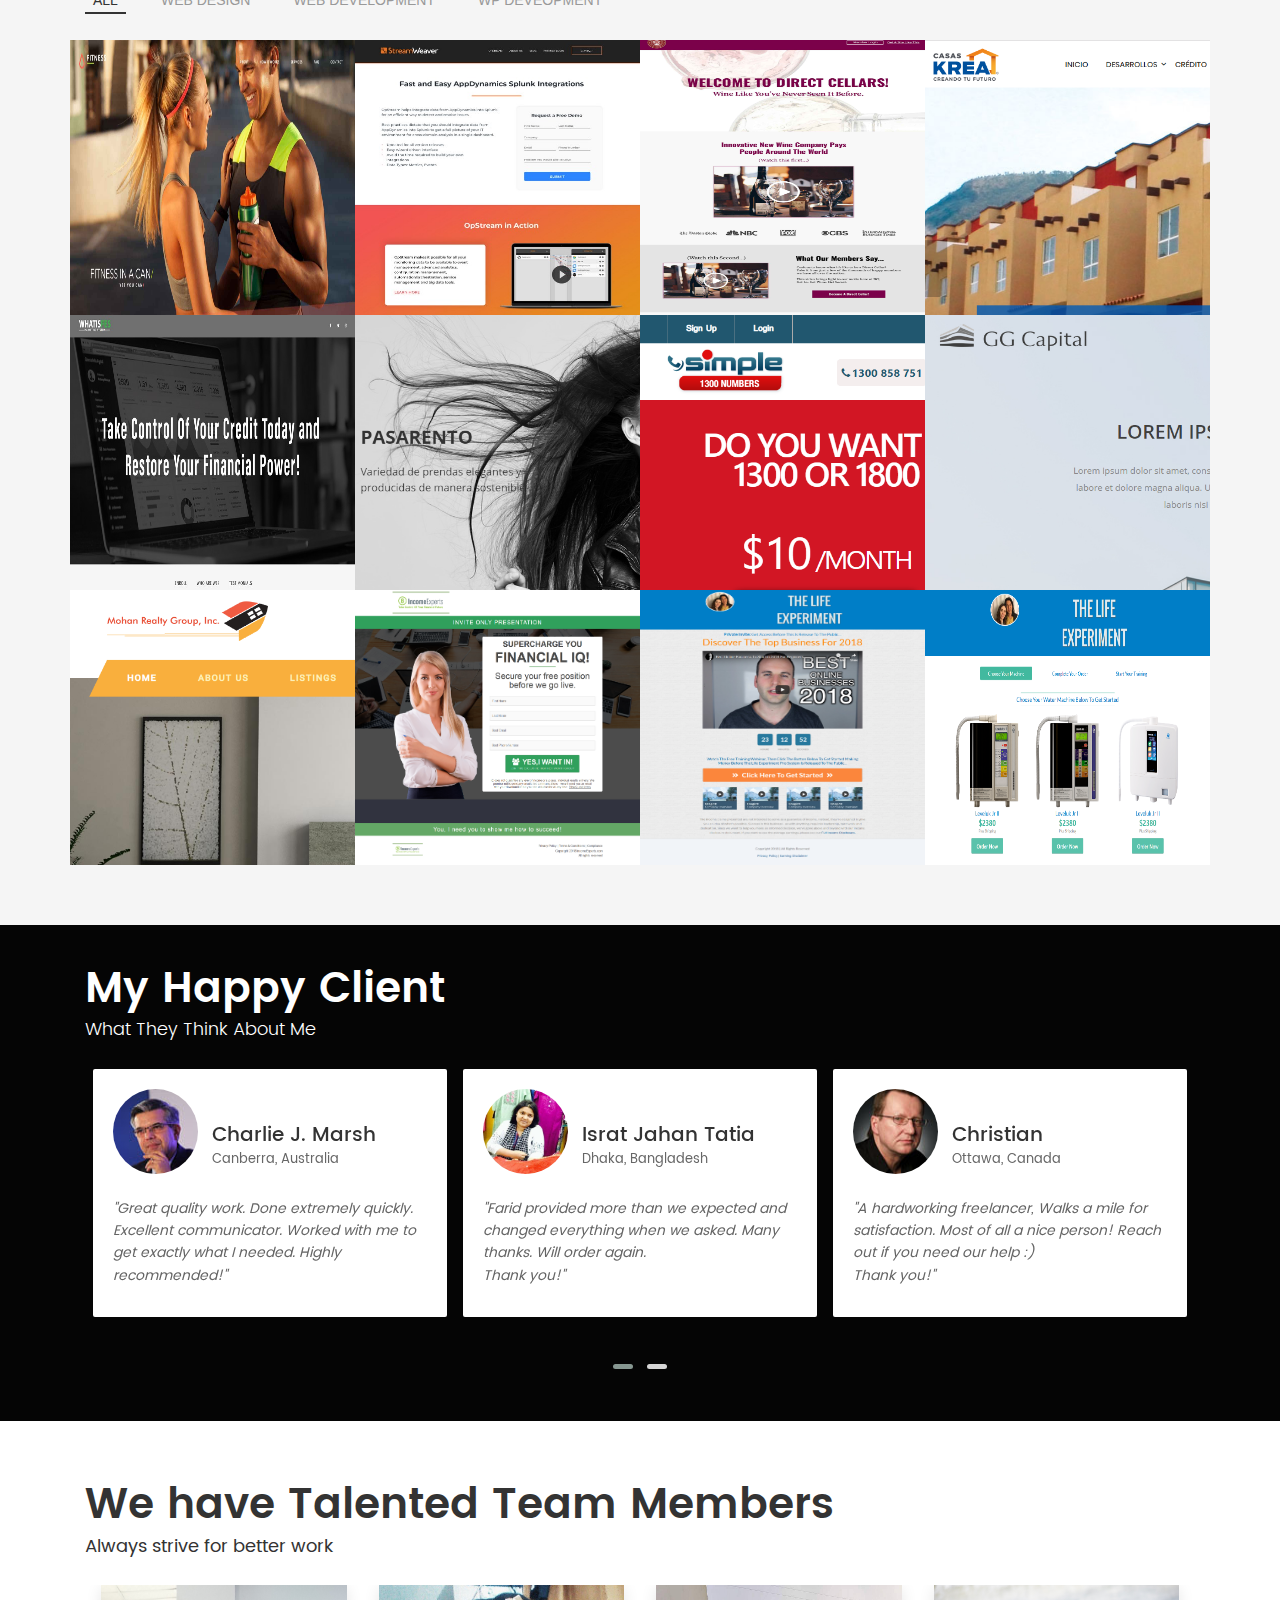
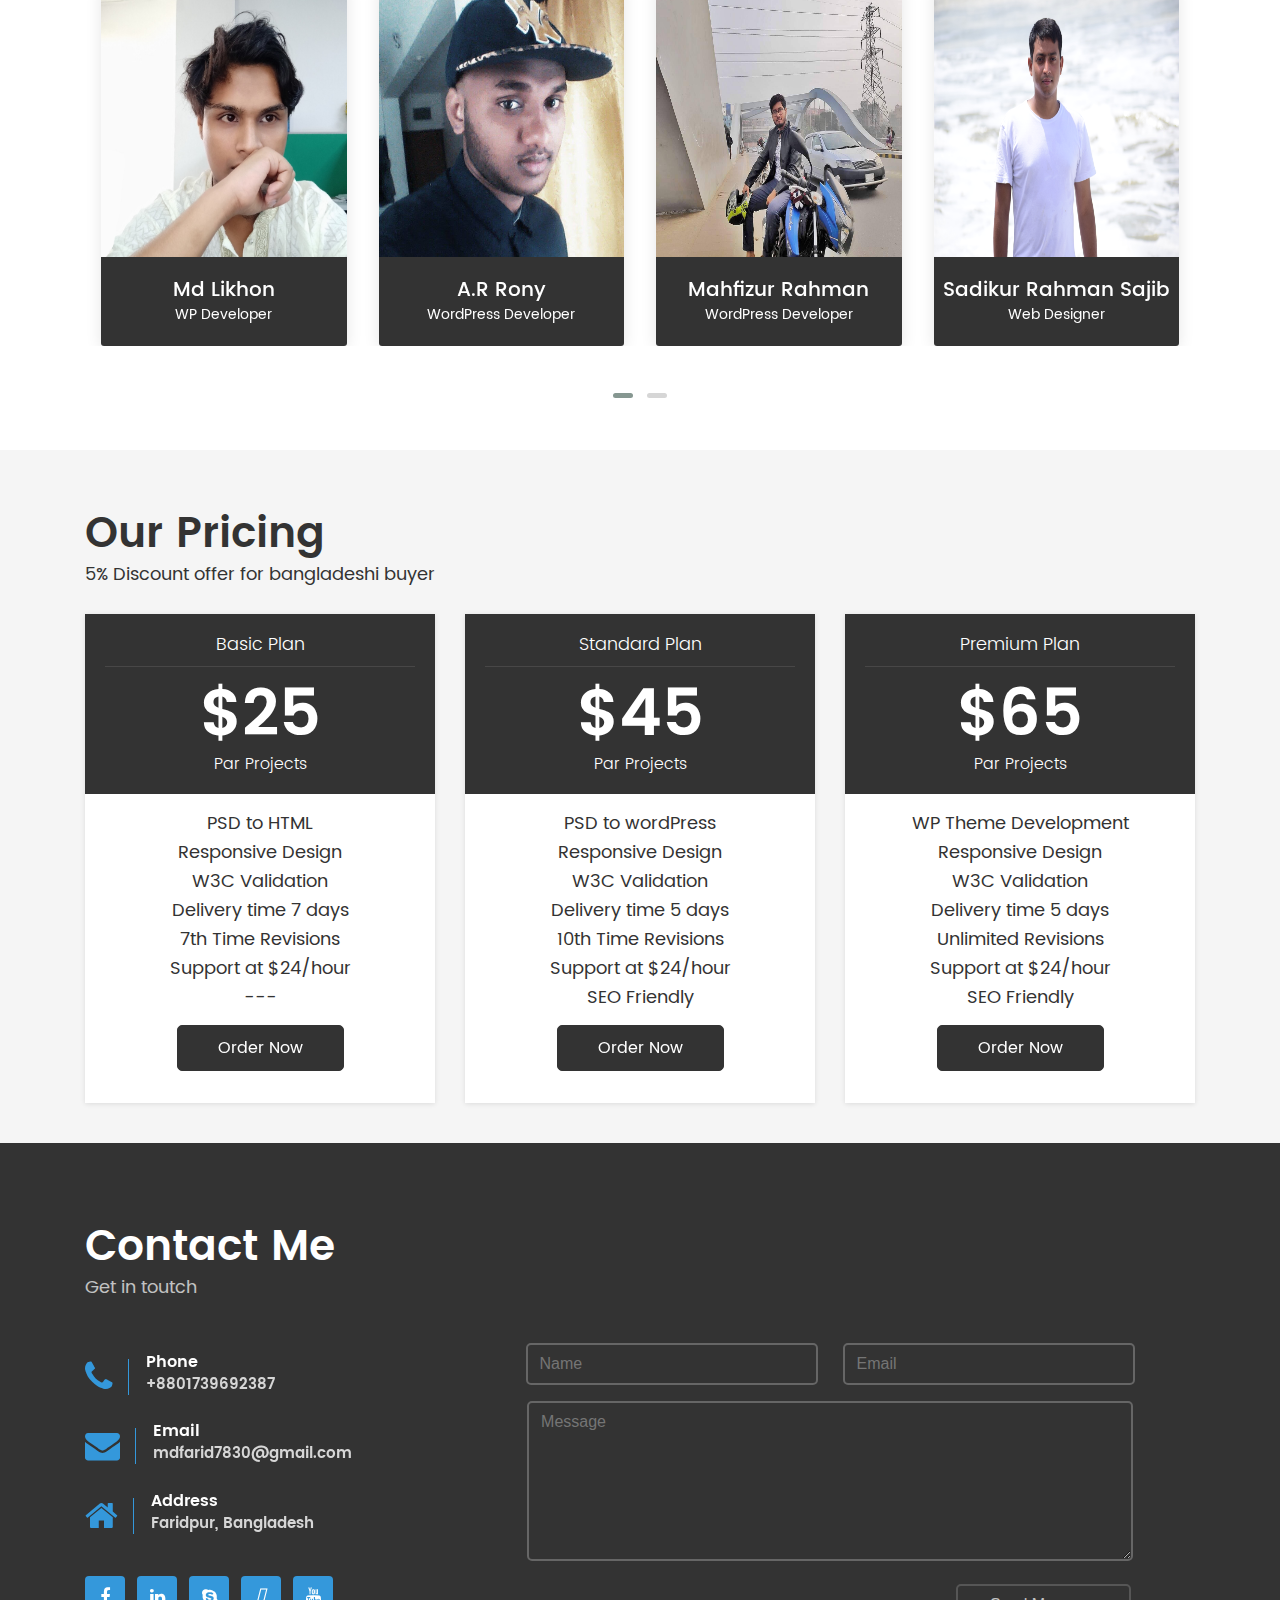
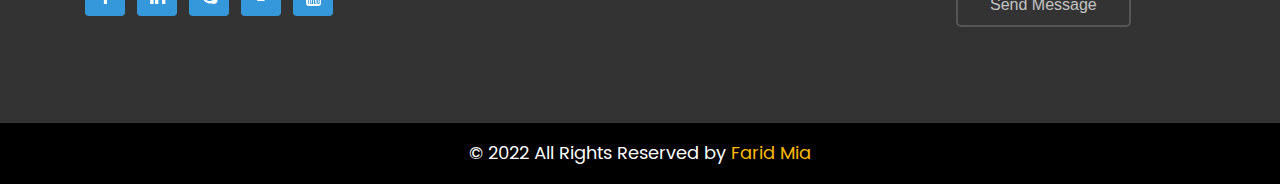
==== commit a90360cc: "modify" ====
--- a/index.html
+++ b/index.html
@@ -407,7 +407,7 @@
 						</div>
 						<div class="services-content-bottom">
 							<div class="services-single-item">
-								<h2><i class="fa fa-television" aria-hidden="true"></i> Responsive Design </h2>
+								<h2><i class="fa fa-television" aria-hidden="true"></i> Full Functionality Website </h2>
 							</div>
 							<div class="services-single-item">
 								<h2><i class="fa fa-clock-o" aria-hidden="true"></i> 24/7 Support </h2>
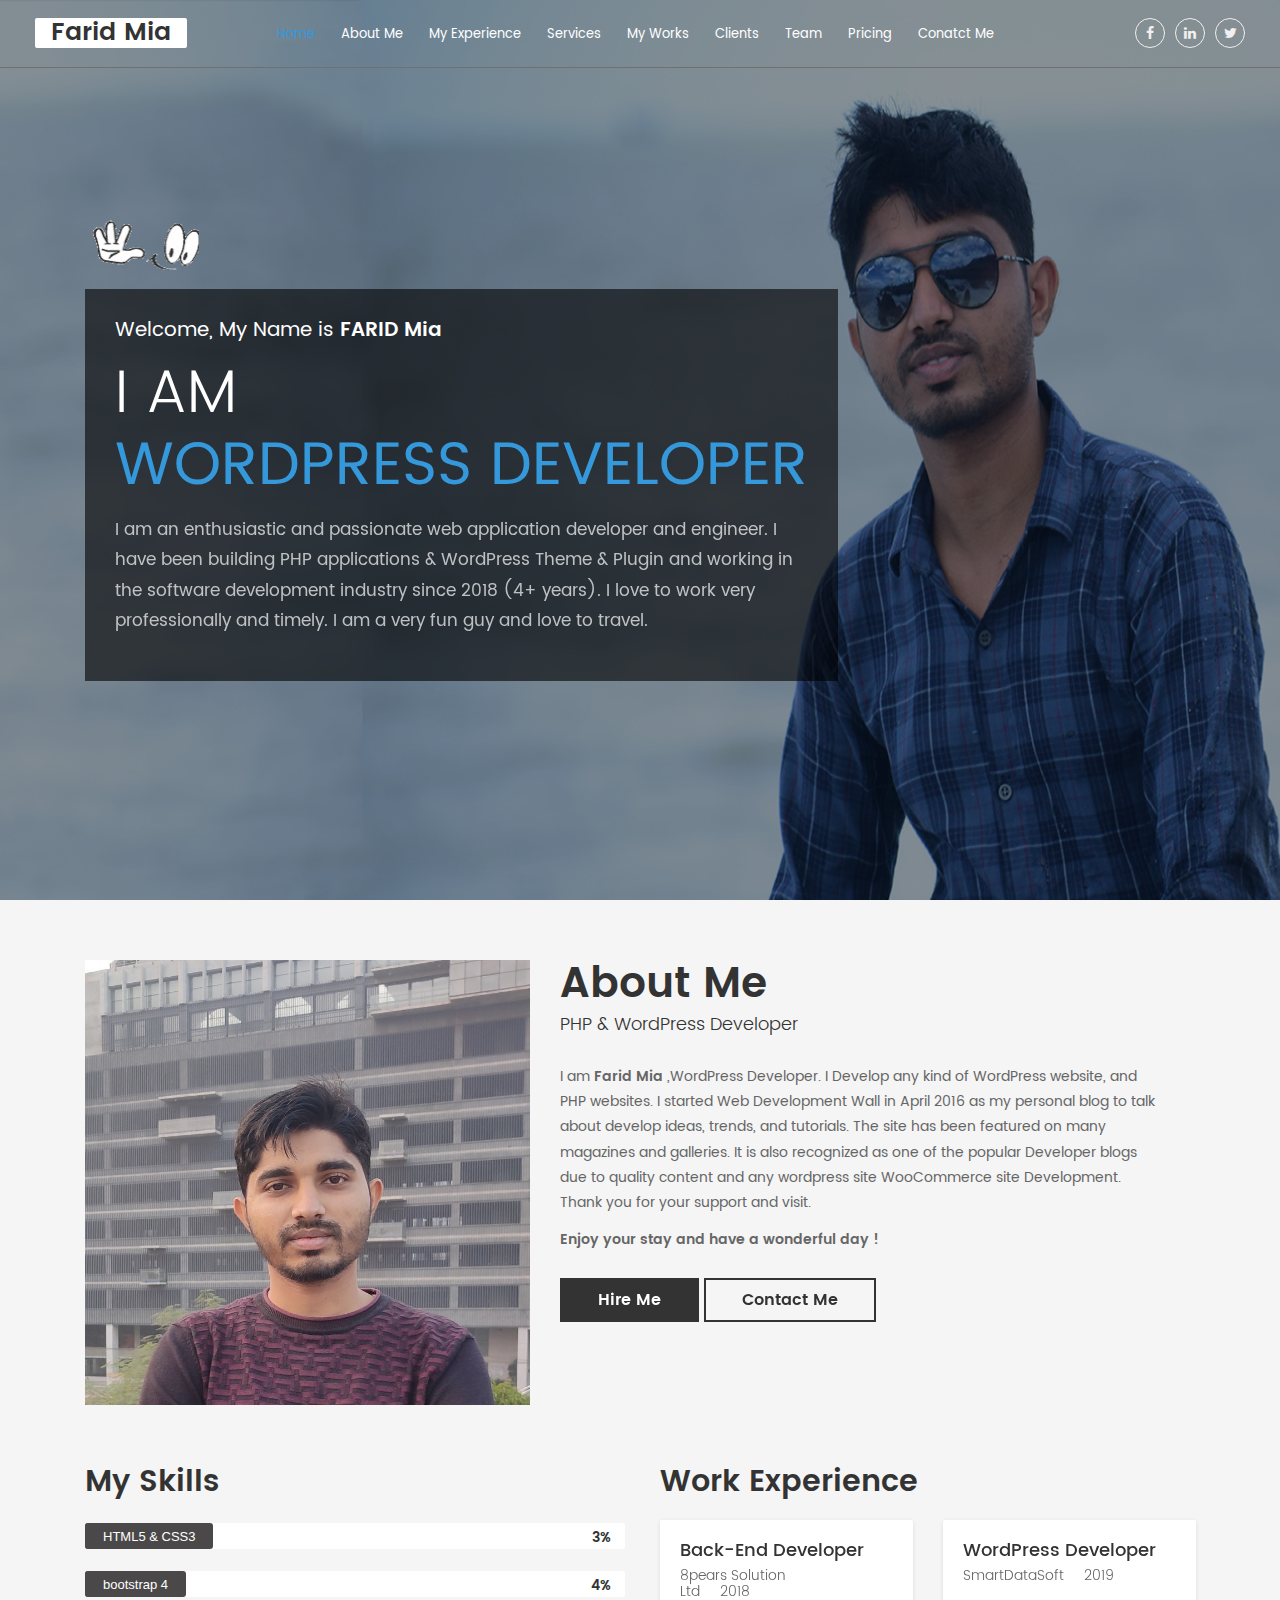
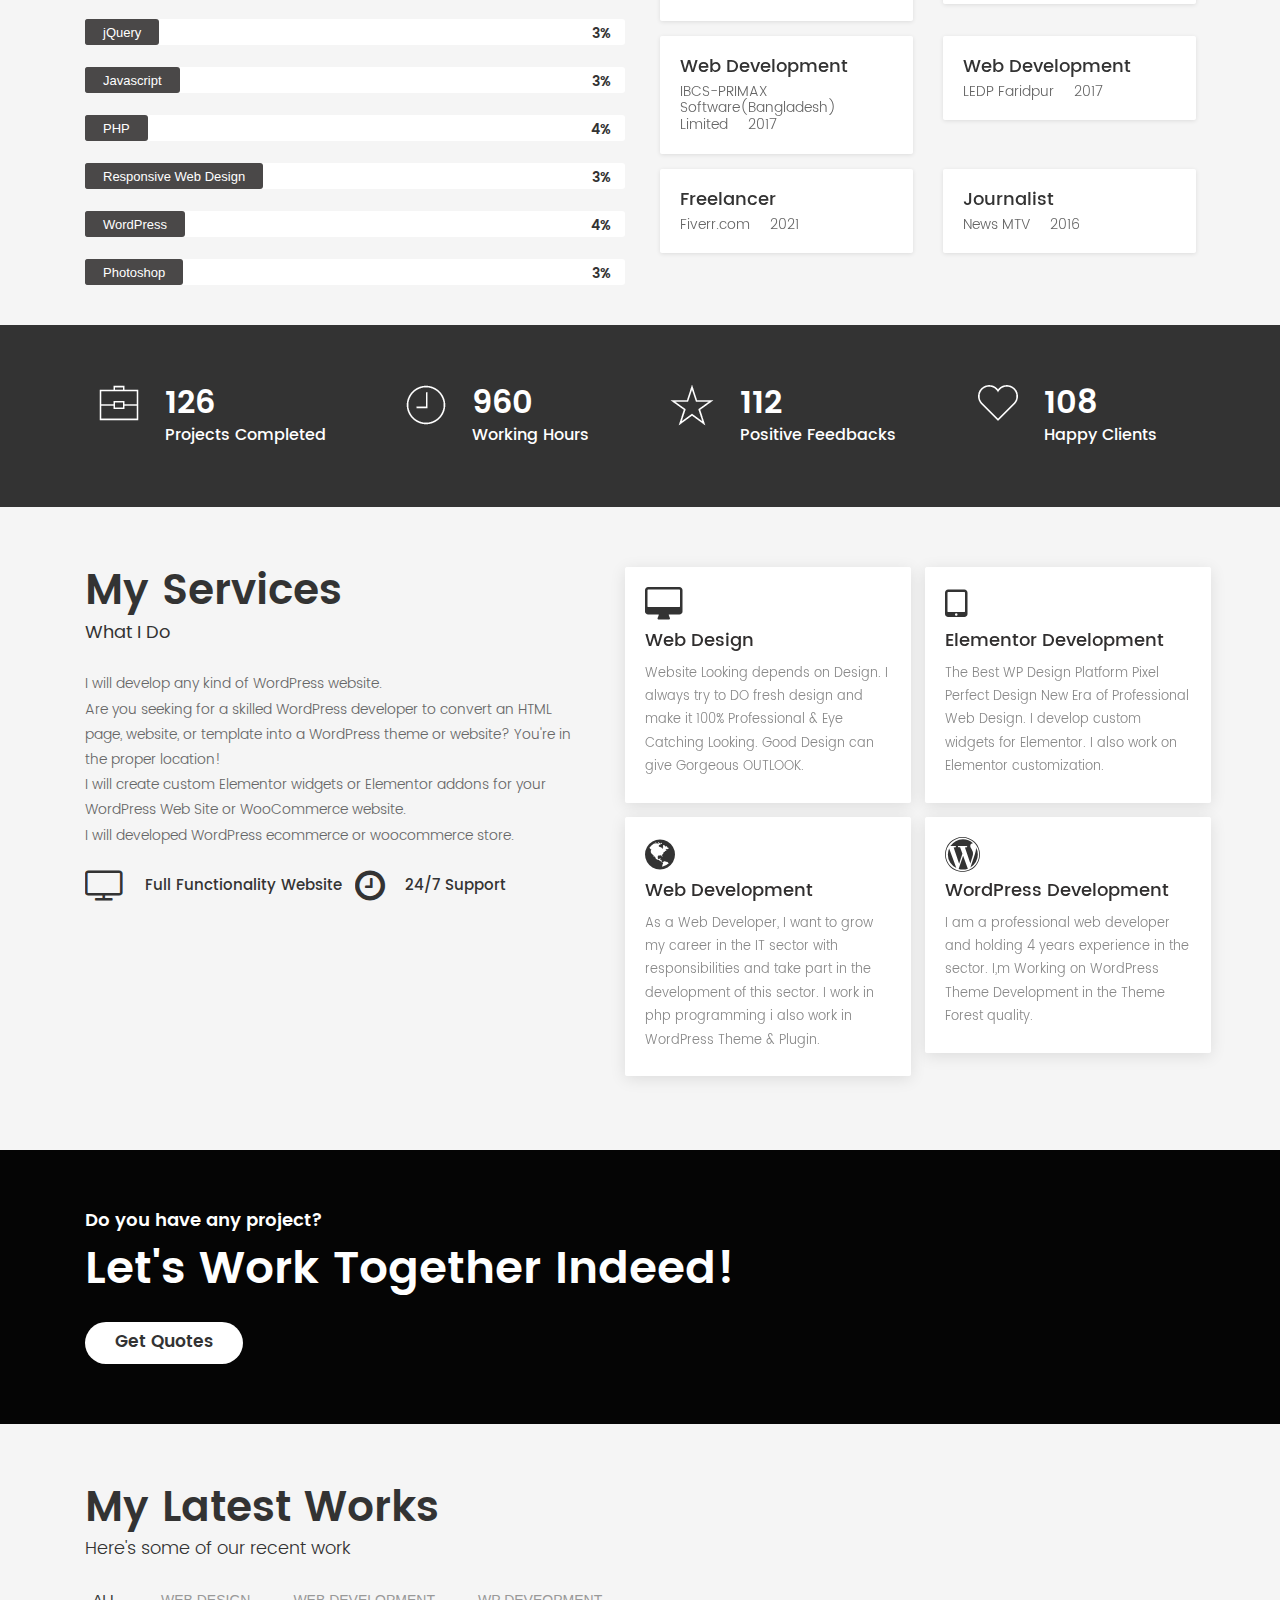
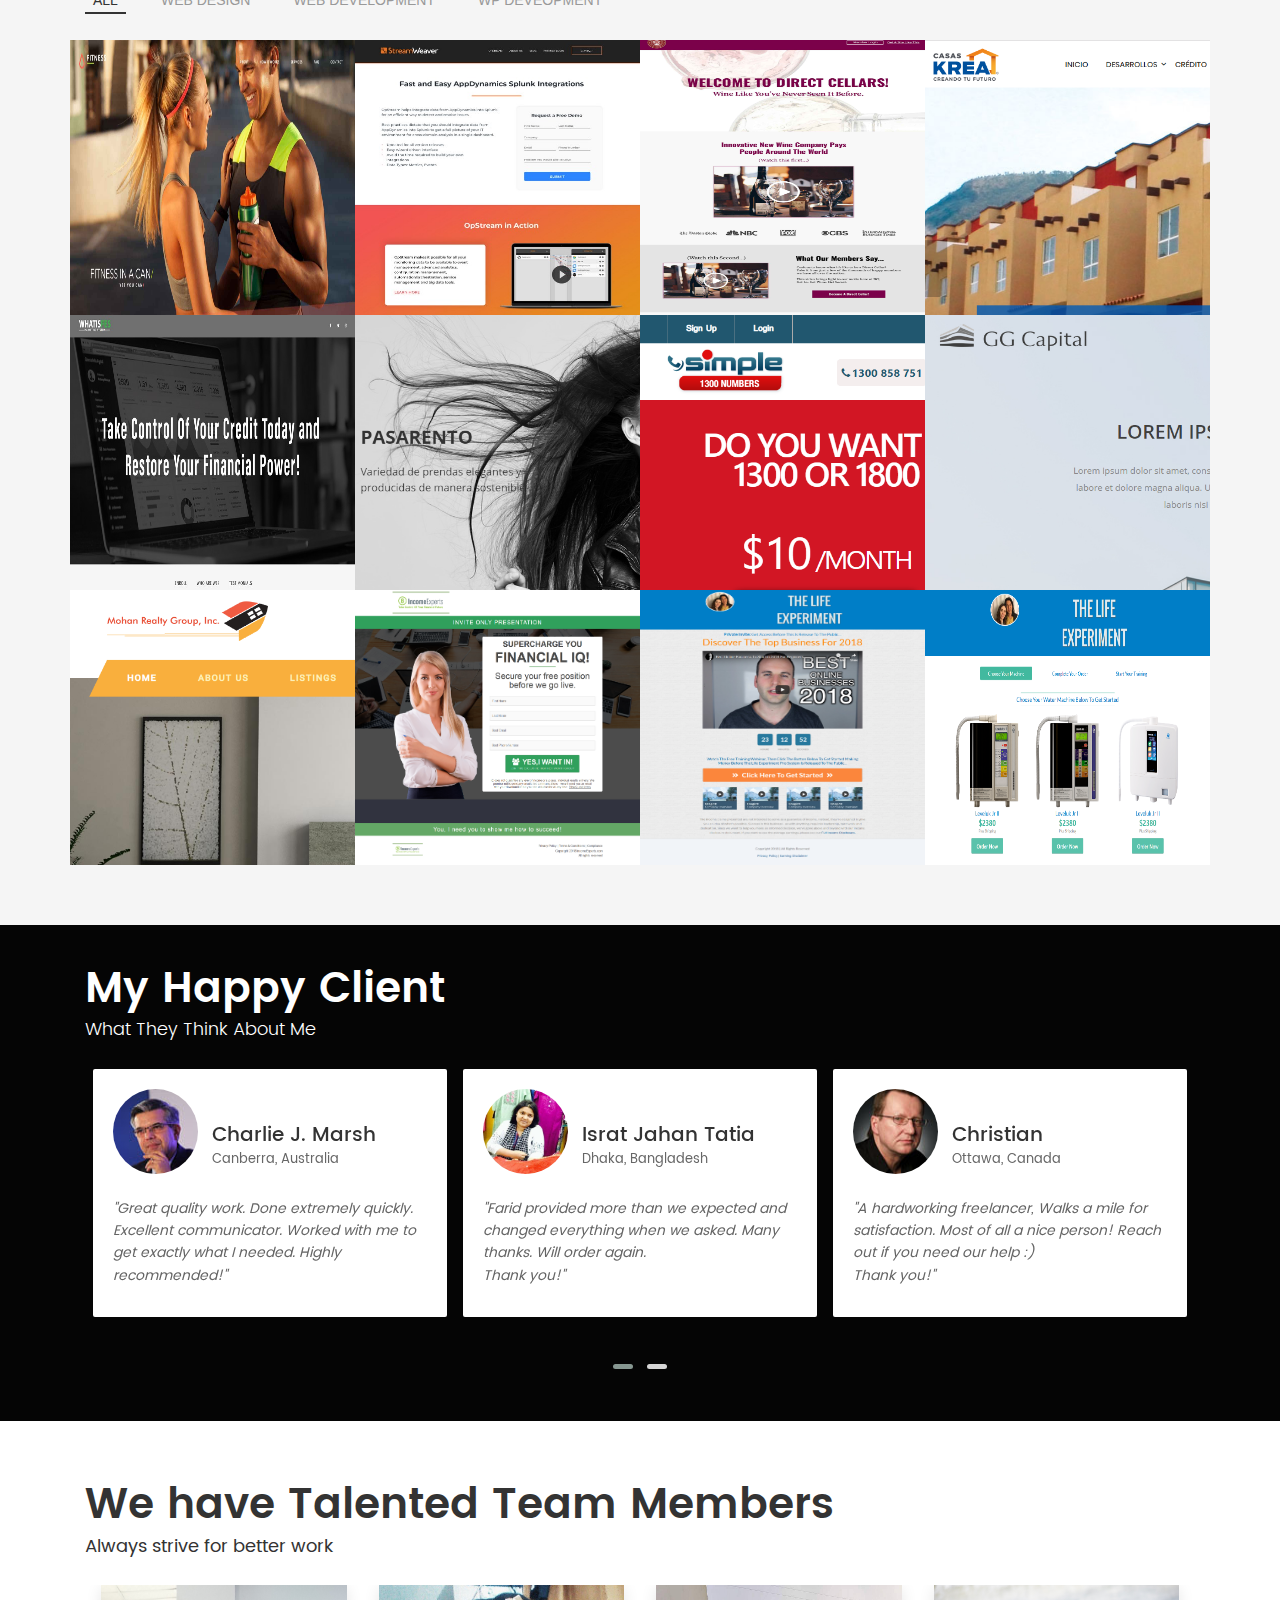
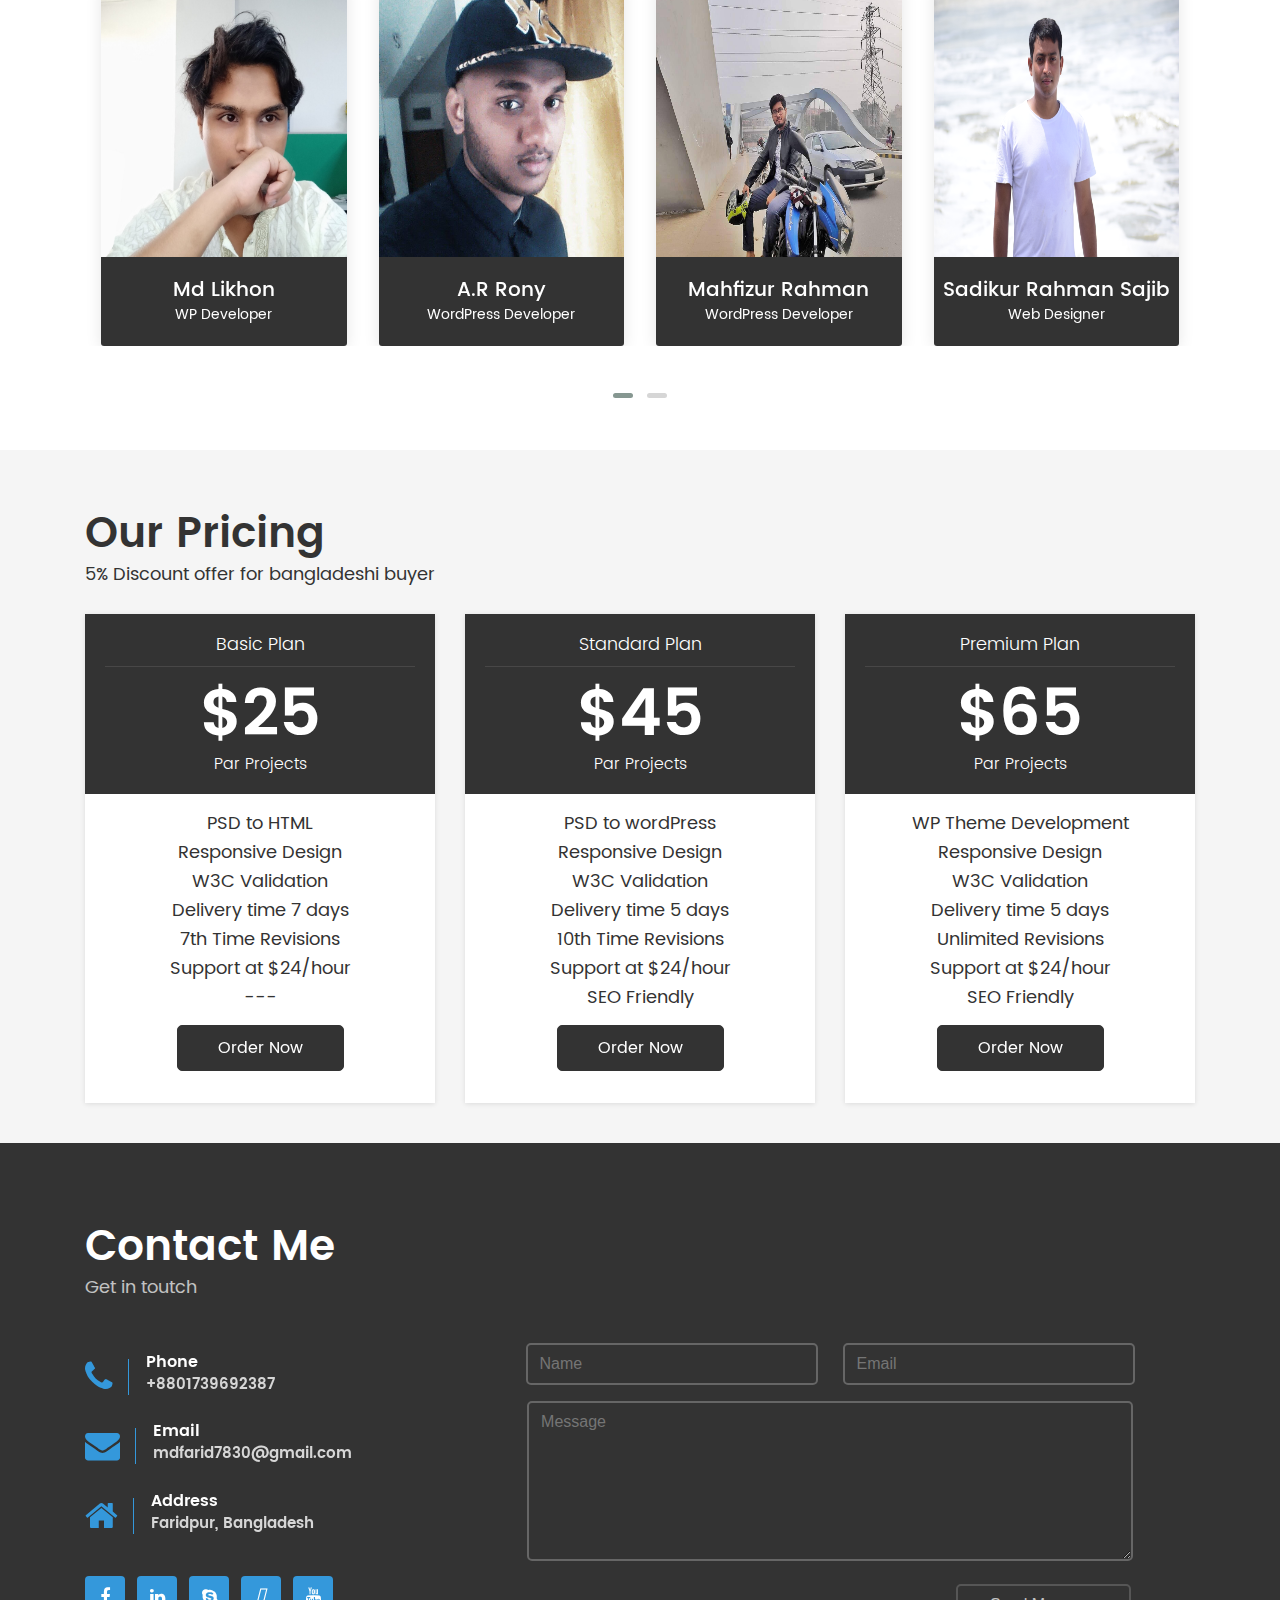
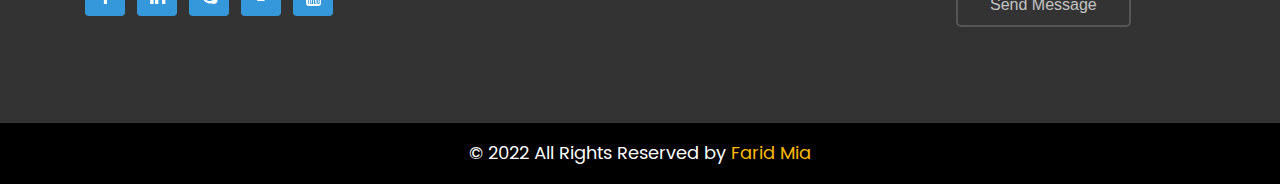
==== commit 402b2f5d: "push" ====
--- a/index.html
+++ b/index.html
@@ -99,9 +99,10 @@
                            		<h1 class="cd-headline rotate-1">
       								<span class="i-am">I Am </span>
       								<span class="cd-words-wrapper">
-         								<b class="is-visible">Freelancer</b>
+										<b class="is-visible">WordPress Developer</b>
+         								<b>Freelancer</b>
         								<b>Web Developer</b>
-         								<b>WordPress Developer</b>
+         								
       								</span>
   								</h1>
   								<p>I am an enthusiastic and passionate web application developer and engineer.
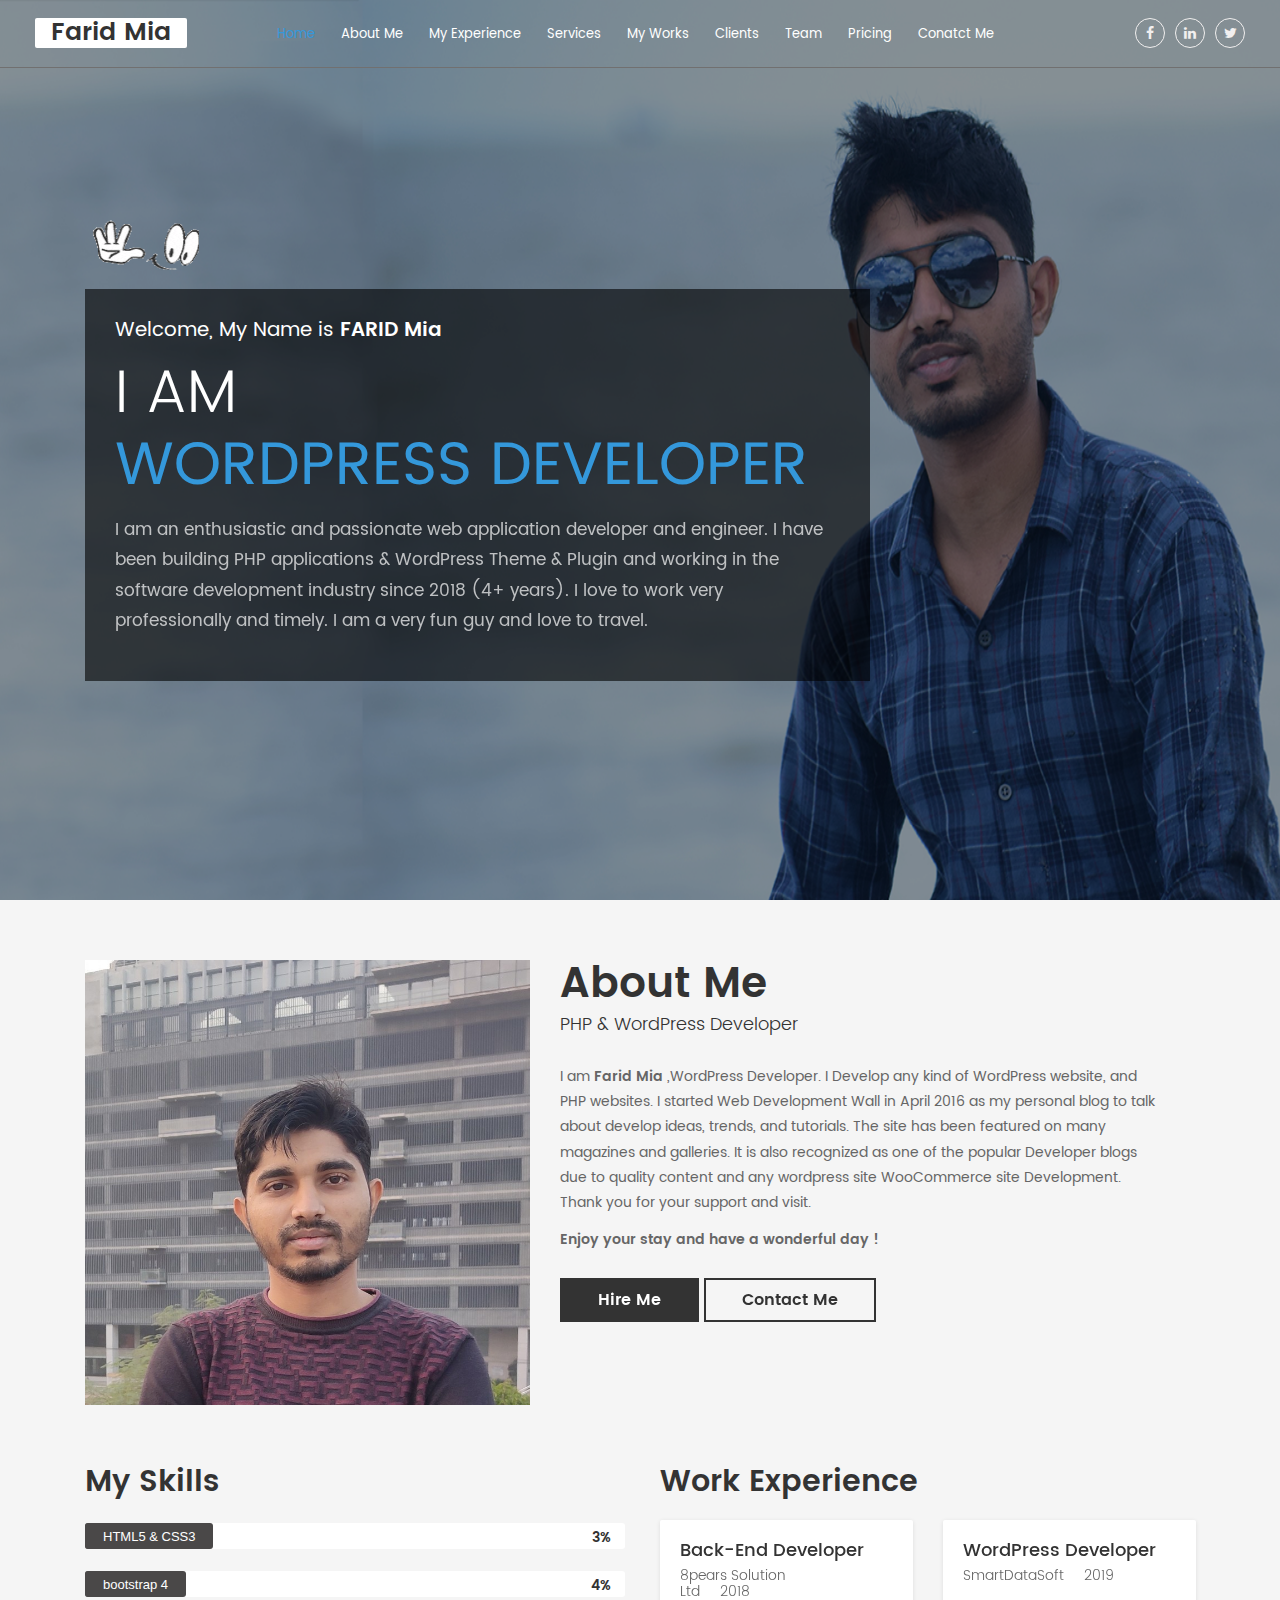
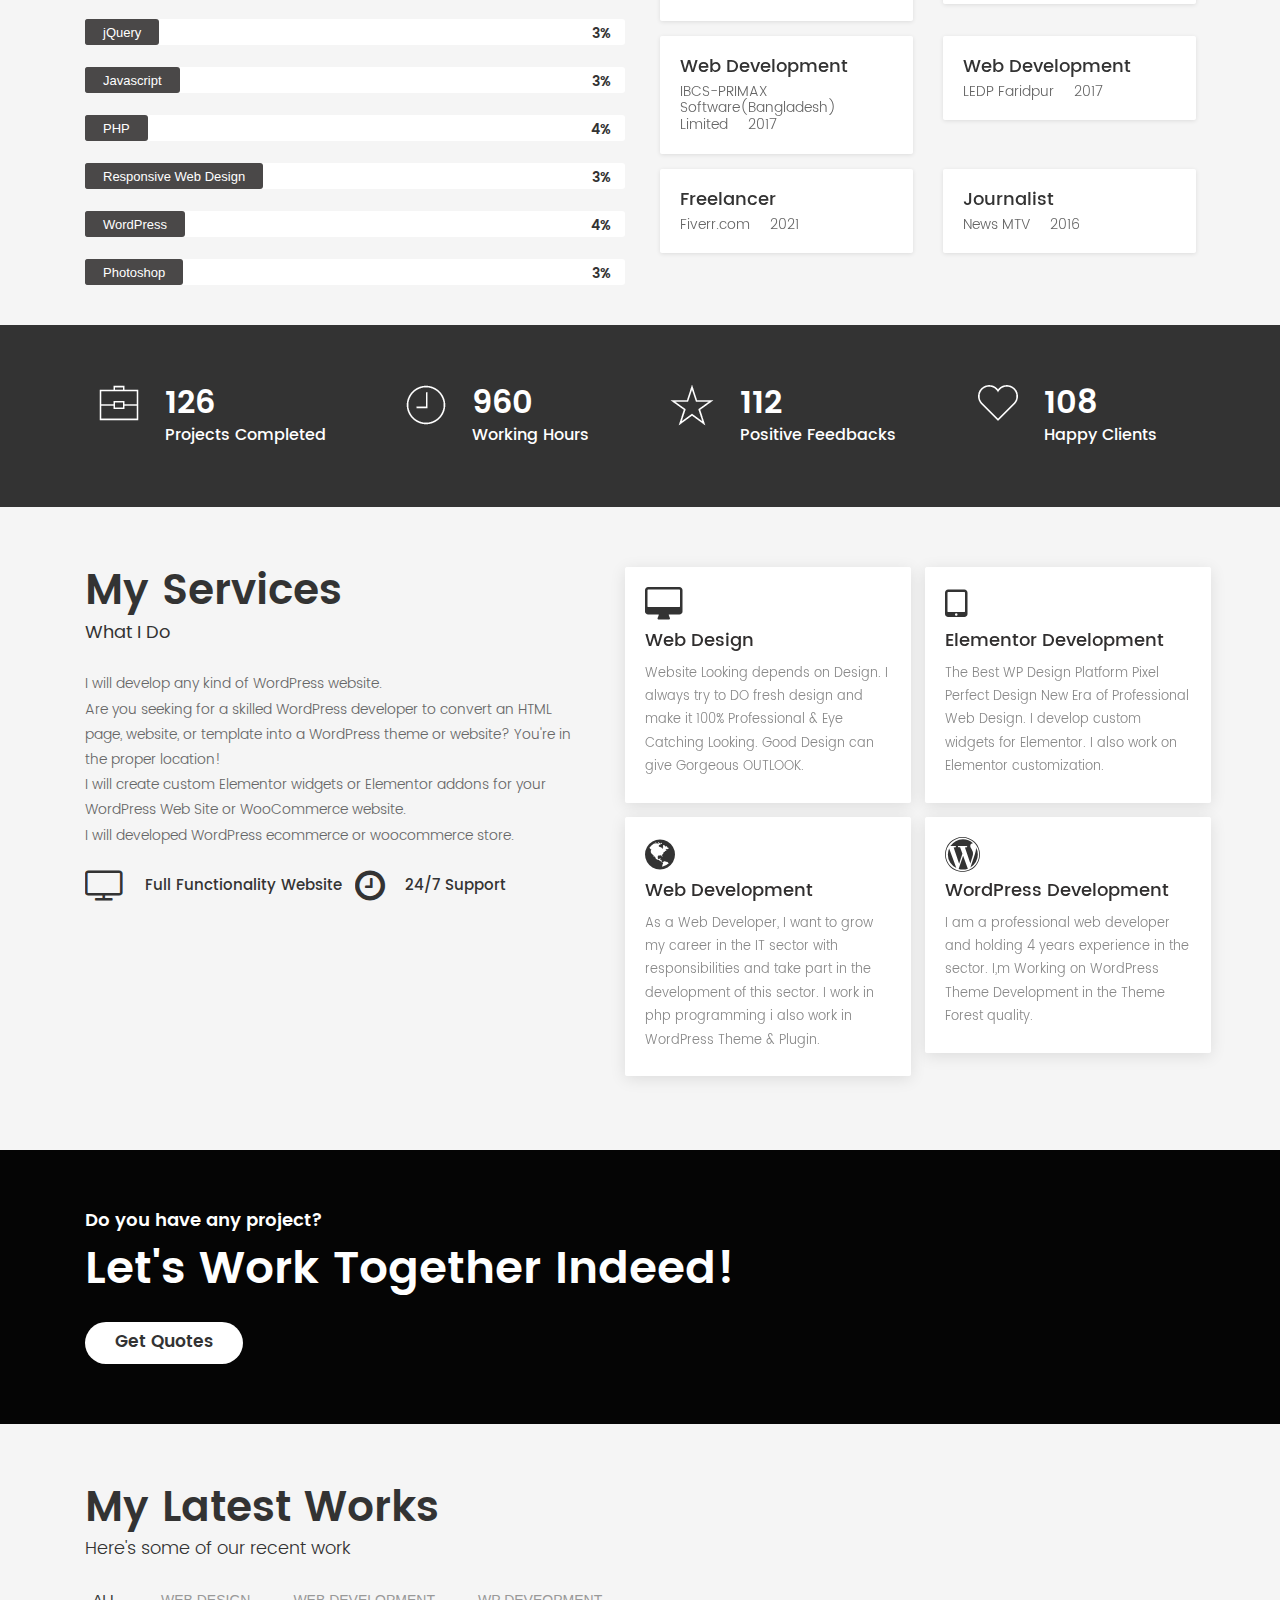
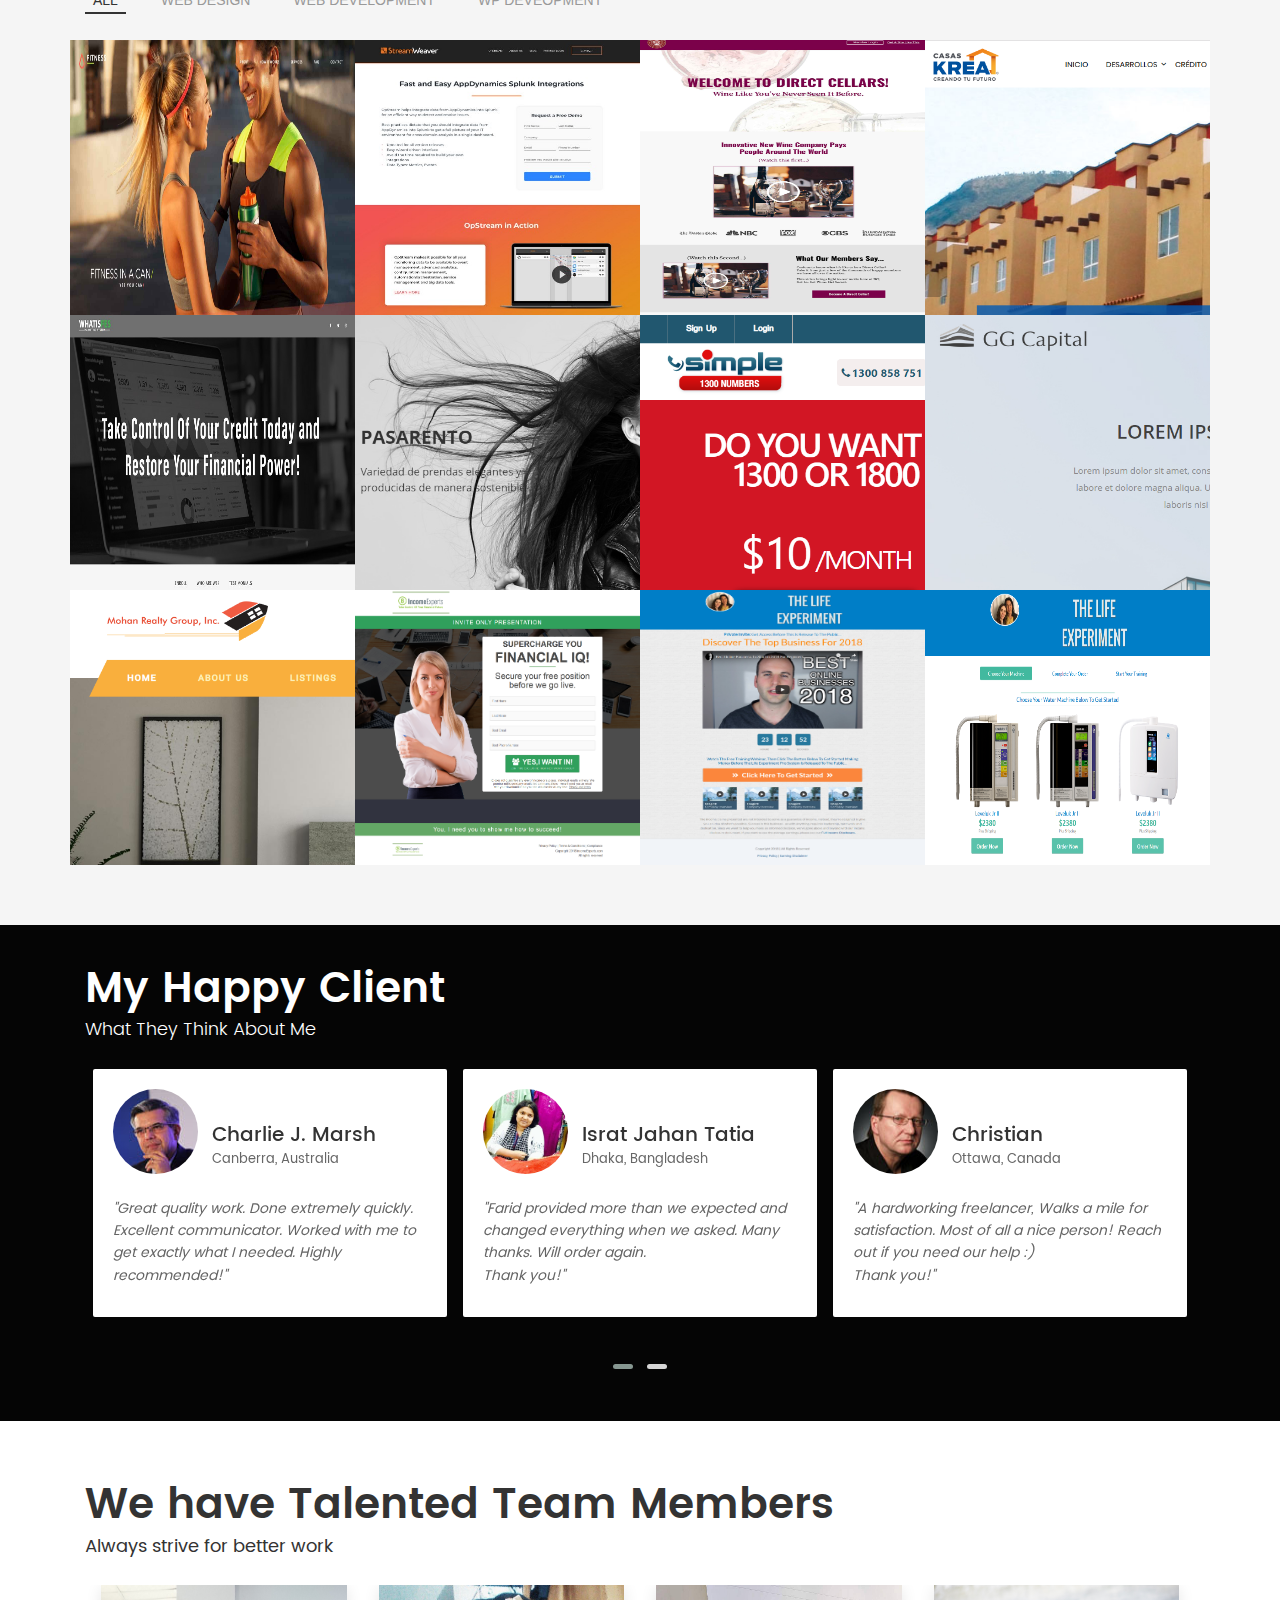
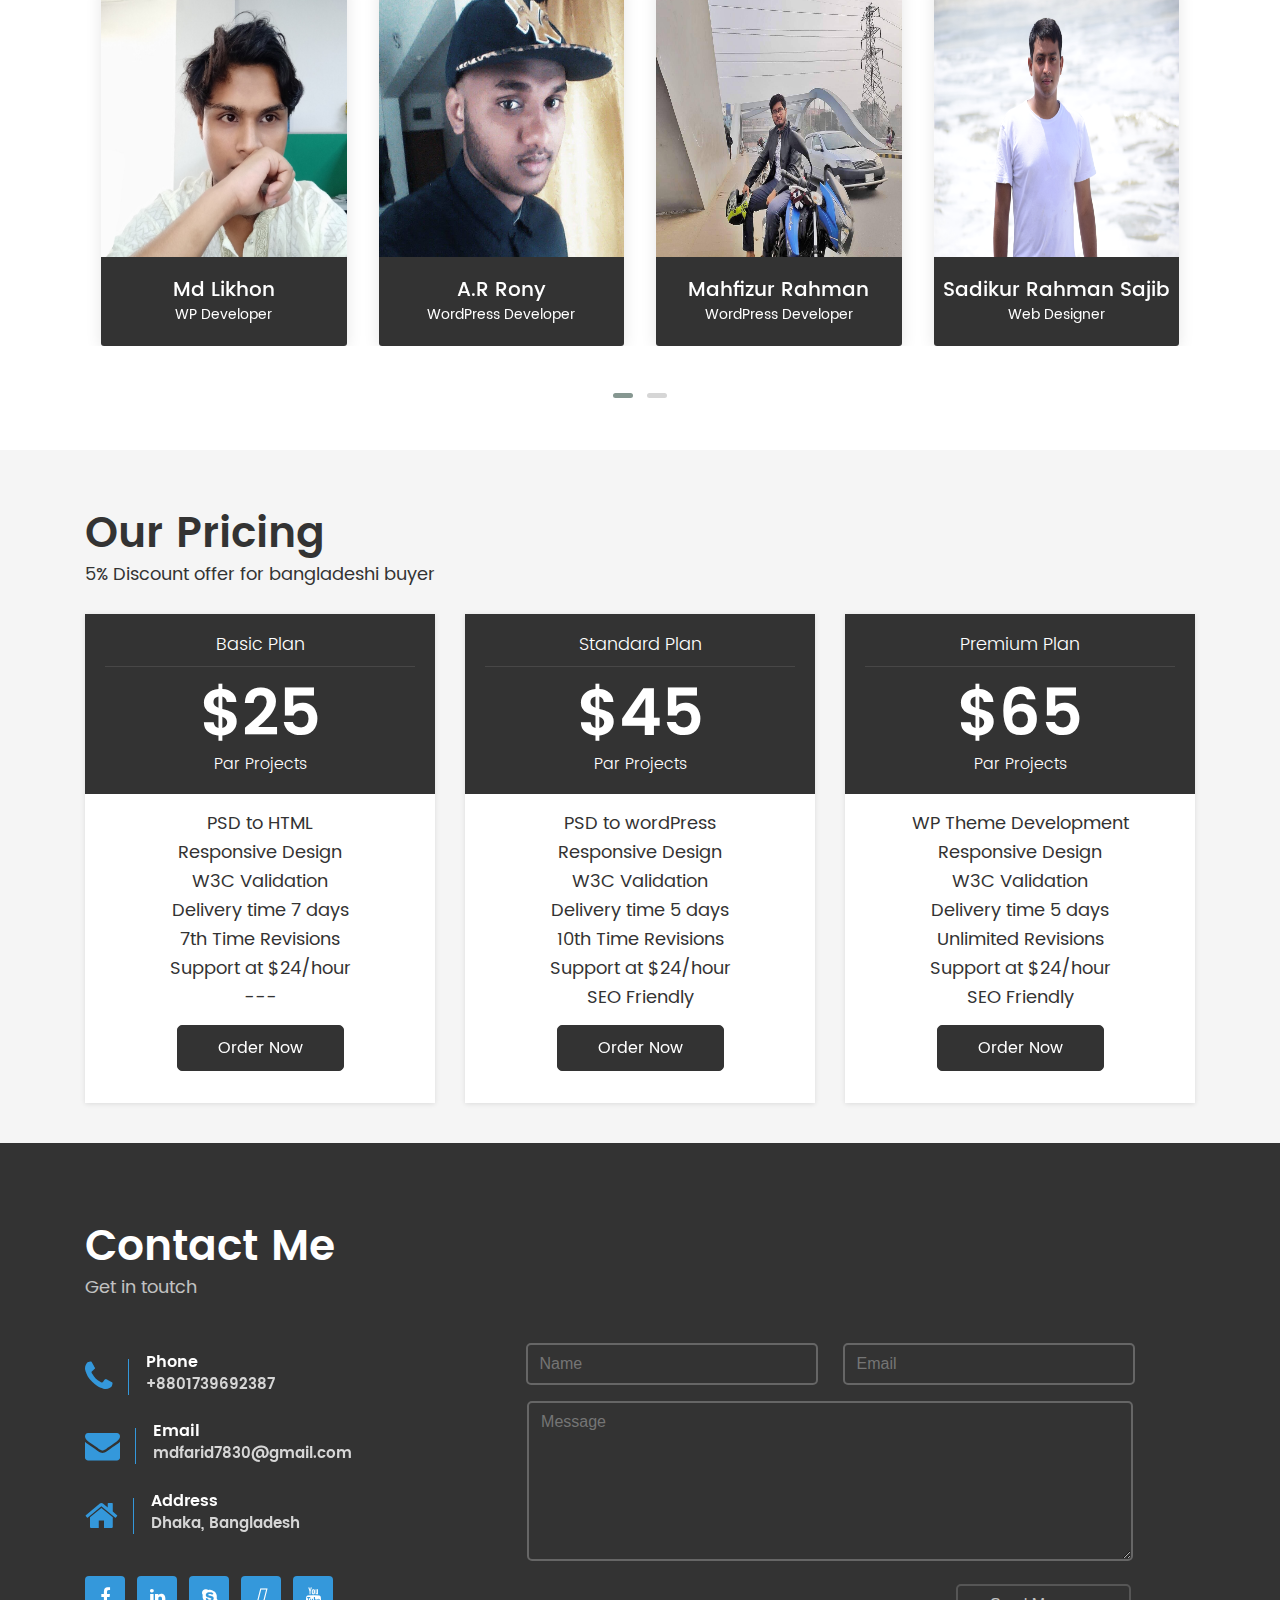
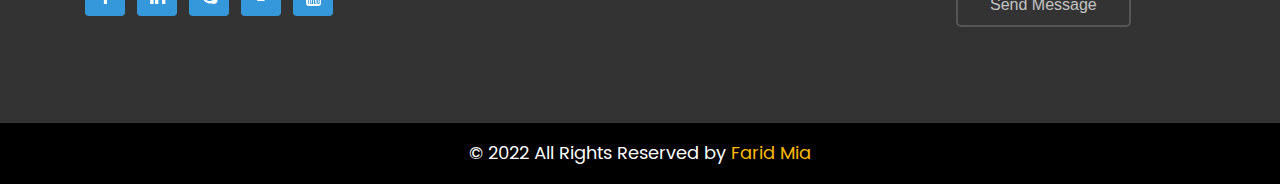
==== commit 82048caa: "address" ====
--- a/index.html
+++ b/index.html
@@ -1013,7 +1013,7 @@
 							</div>
 							<div class="contect-content">
 								<h6>Address</h6>
-								<a href="">Faridpur, Bangladesh</a>
+								<a href="">Dhaka, Bangladesh</a>
 							</div>
 						</div>
 						<nav class="social-bottom">
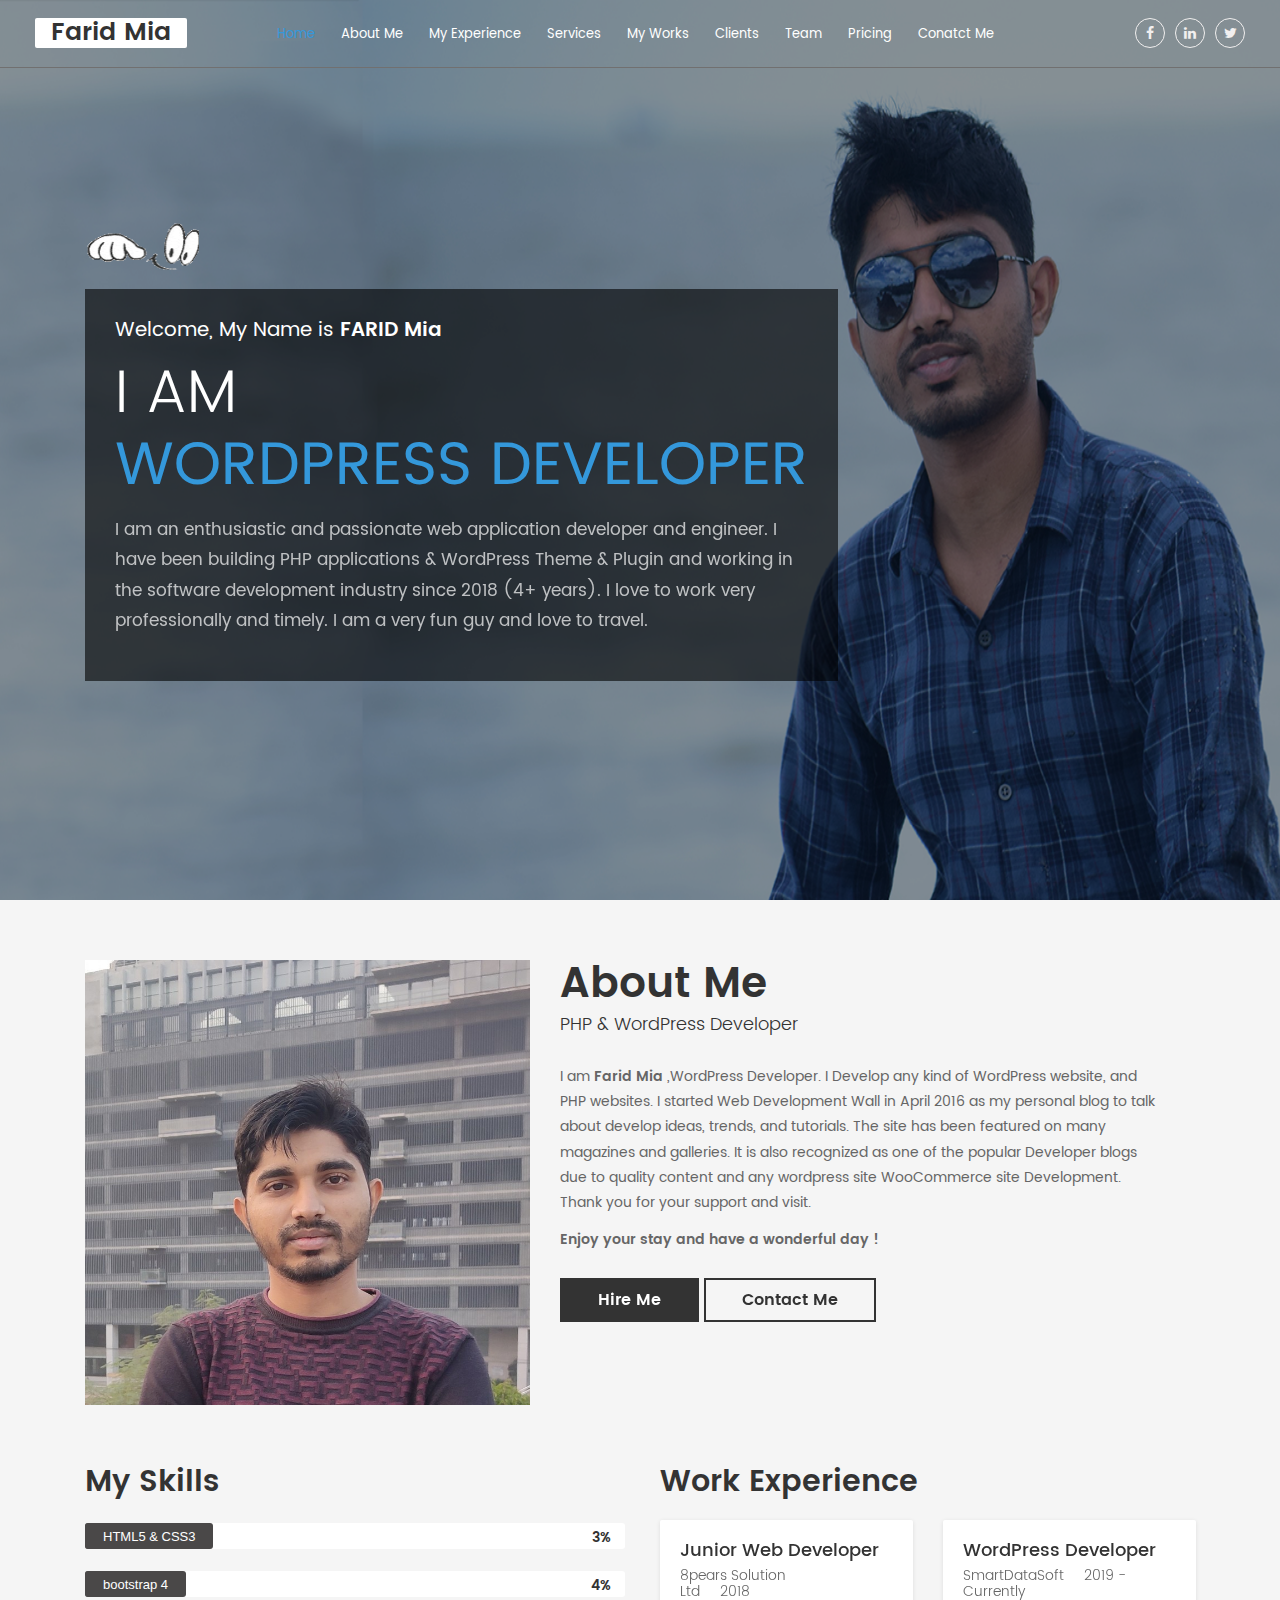
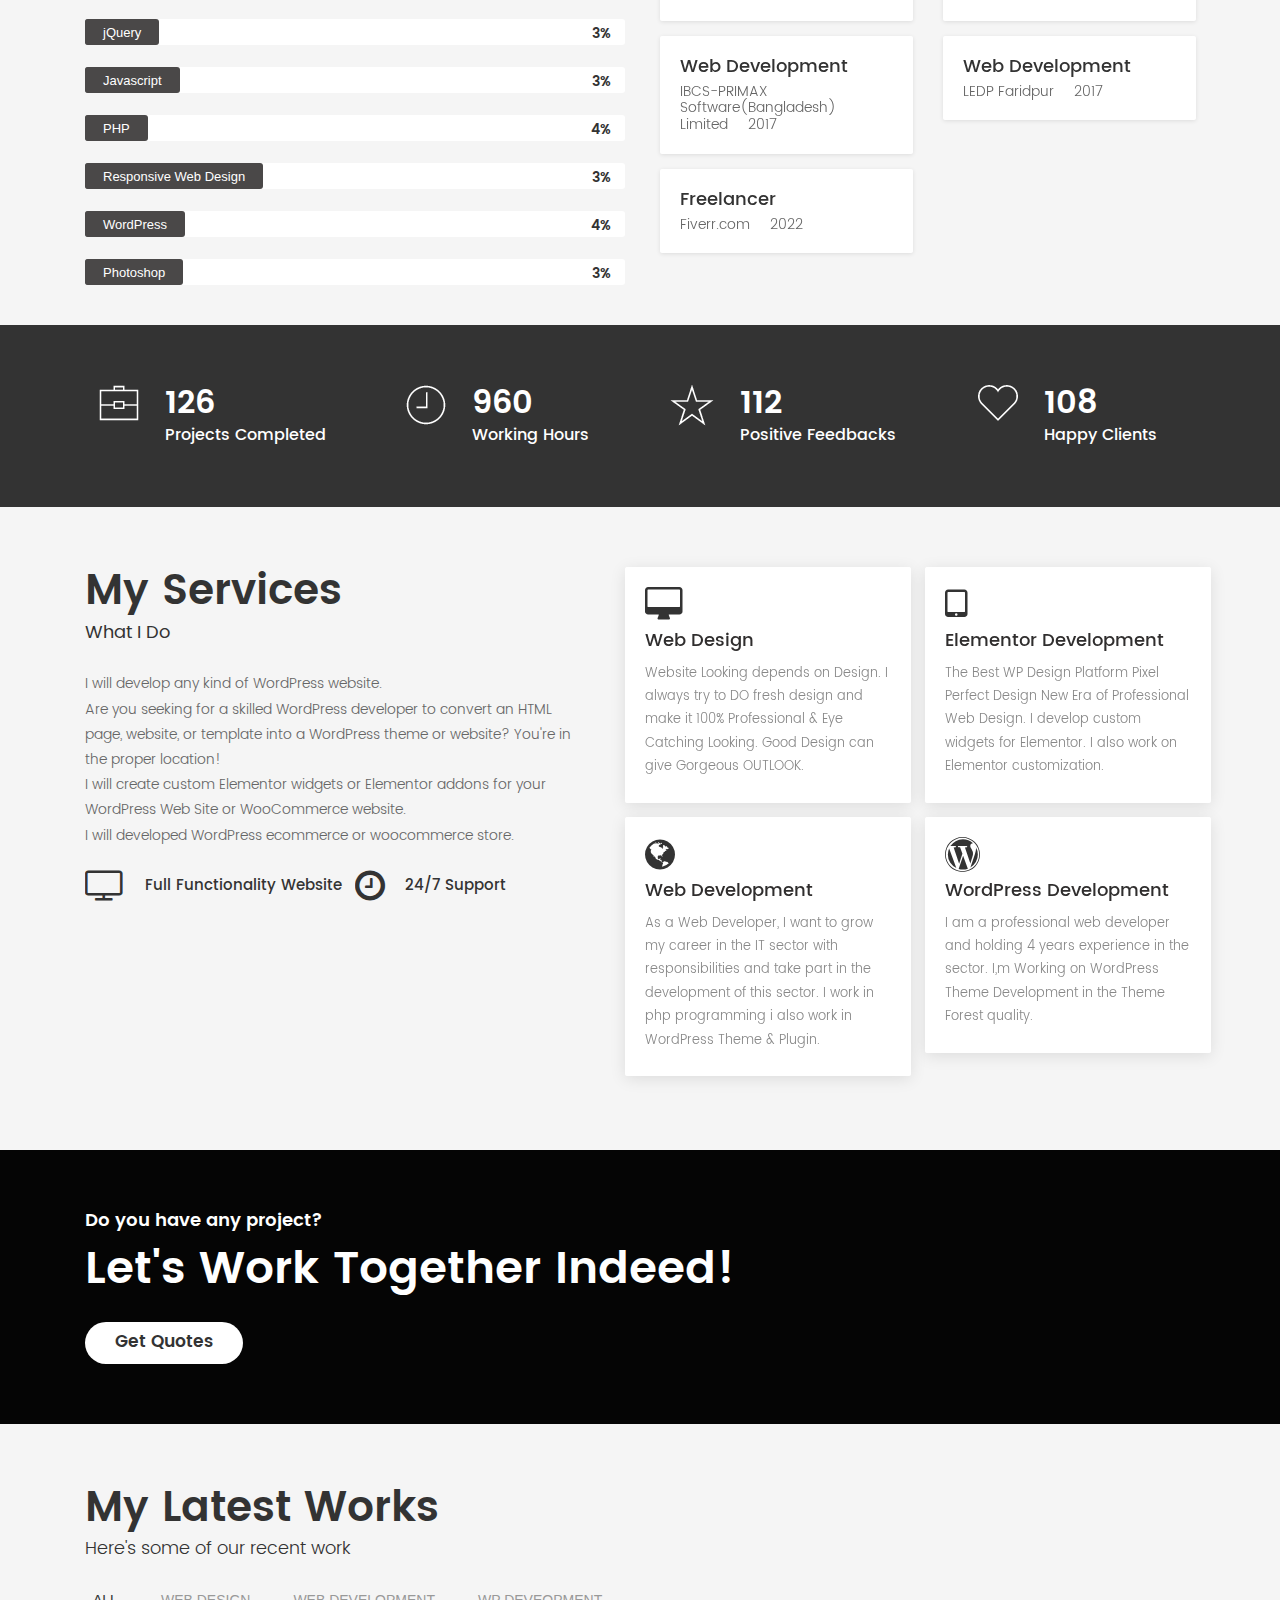
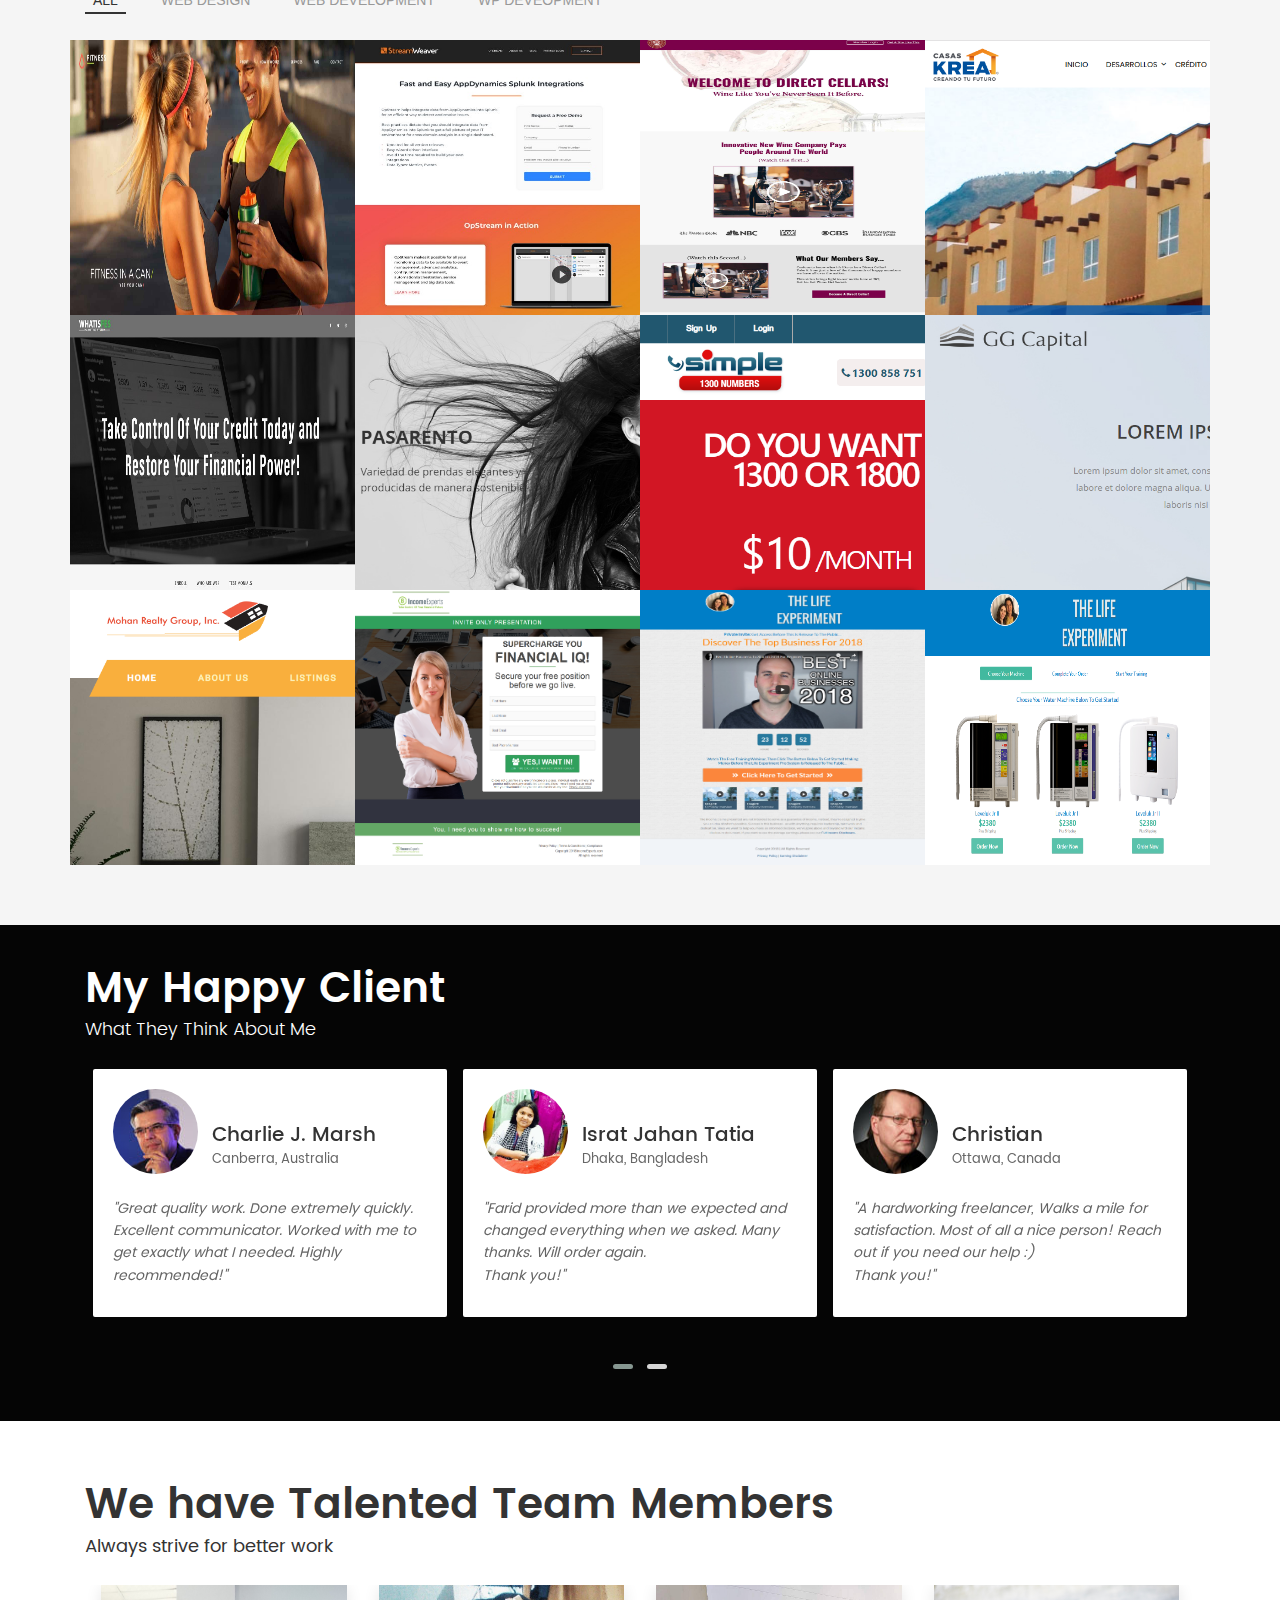
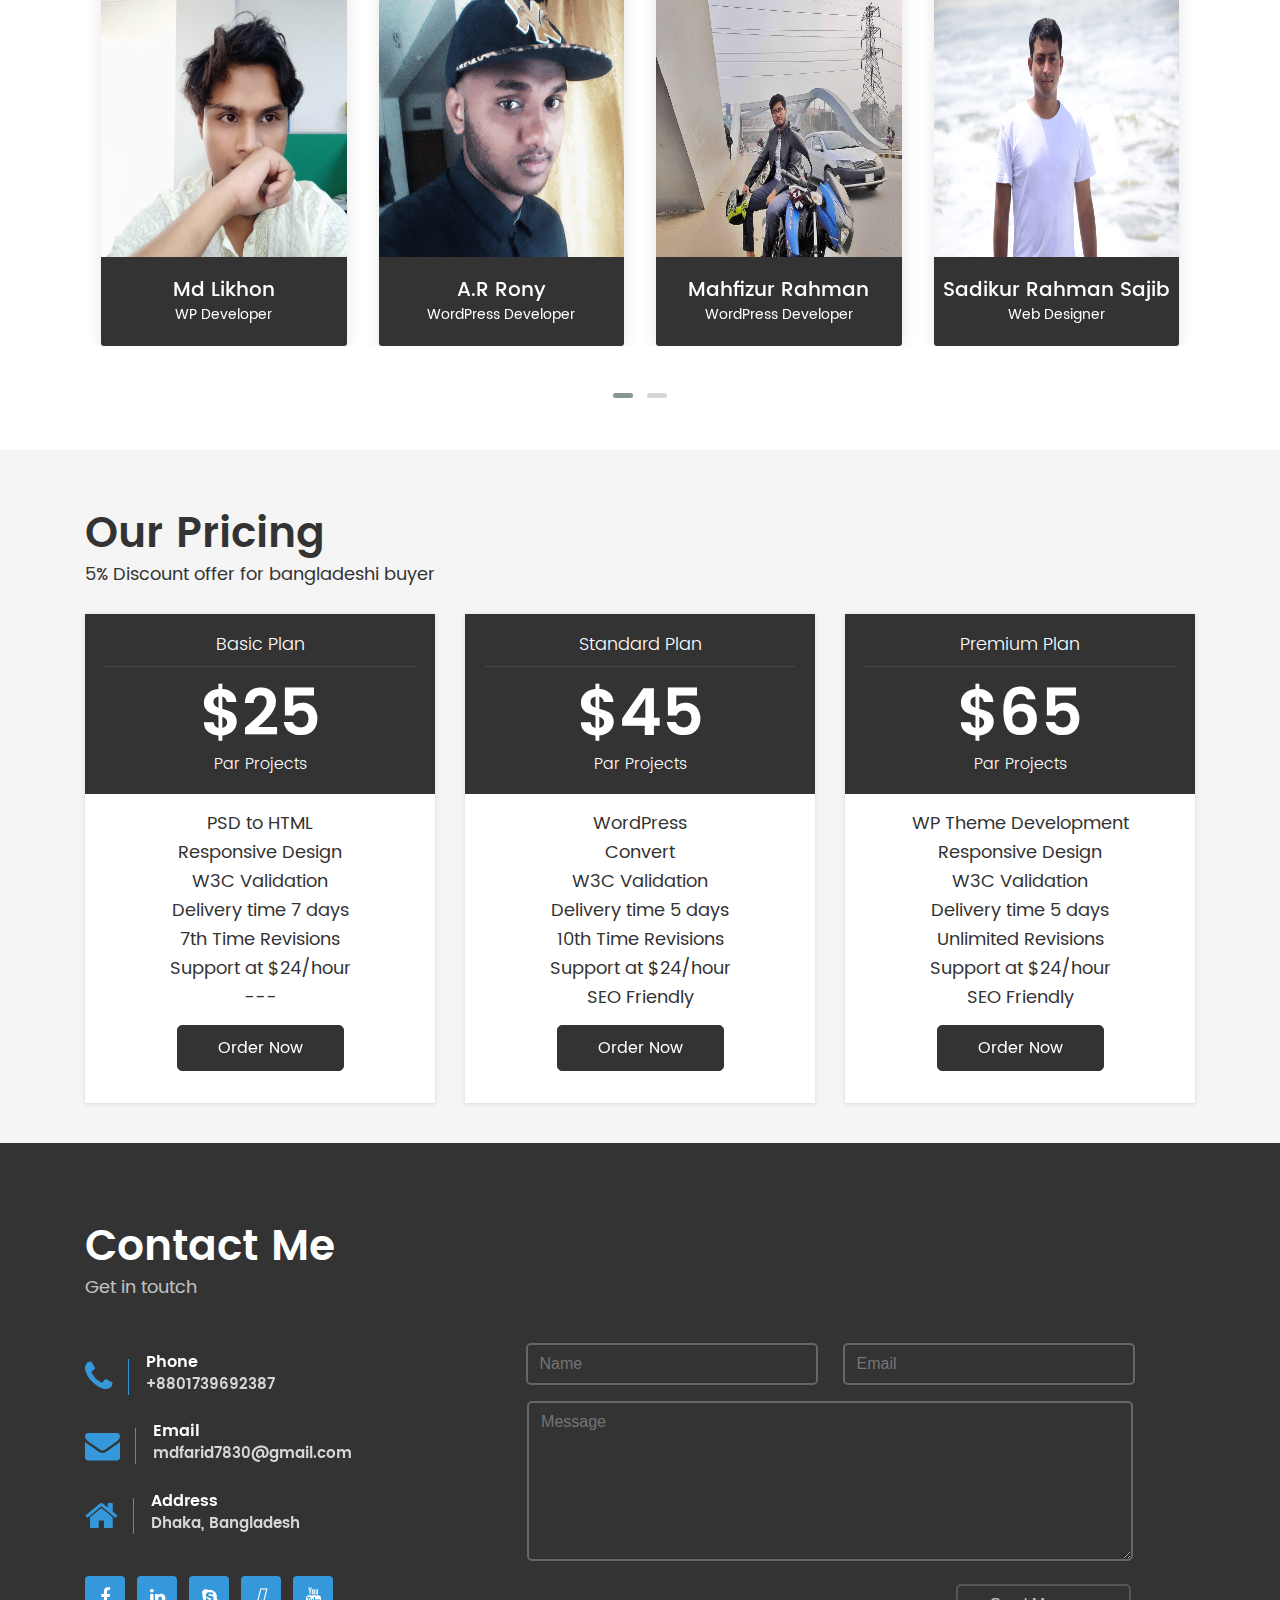
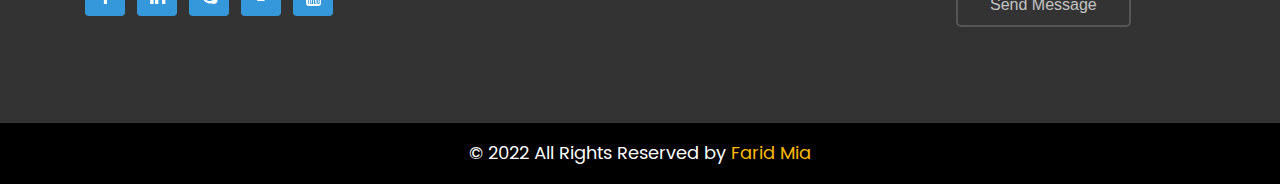
==== commit dc682e6a: "modify" ====
--- a/index.html
+++ b/index.html
@@ -292,14 +292,14 @@
 							<div class="row">
 								<div class="col-xl-6 pt-15">
 									<div class="single-work-area hvr-bounce-to-right">
-										<h3>Back-End Developer</h3>
+										<h3>Junior Web Developer</h3>
 										<h4>8pears Solution Ltd<span>2018</span></h4>
 									</div>
 								</div>
 								<div class="col-xl-6 pt-15">
 									<div class="single-work-area hvr-bounce-to-right">
 										<h3>WordPress Developer</h3>
-										<h4>SmartDataSoft<span>2019</span></h4>
+										<h4>SmartDataSoft<span>2019 - Currently</span></h4>
 									</div>
 								</div>
 
@@ -320,14 +320,7 @@
 								<div class="col-xl-6 pt-15">
 									<div class="single-work-area hvr-bounce-to-right">
 										<h3>Freelancer</h3>
-										<h4>Fiverr.com<span>2021</span></h4>
-									</div>
-								</div>
-
-								<div class="col-xl-6 pt-15">
-									<div class="single-work-area hvr-bounce-to-right">
-										<h3>Journalist</h3>
-										<h4>News MTV<span>2016</span></h4>
+										<h4>Fiverr.com<span>2022</span></h4>
 									</div>
 								</div>
 							</div>
@@ -930,8 +923,8 @@
 							</div>
 							<div class="item-bottom">
 								<ul>
-									<li>PSD to wordPress</li>
-									<li>Responsive Design</li>
+									<li>WordPress</li>
+									<li>Convert</li>
 									<li>W3C Validation</li>
 									<li>Delivery time 5 days</li>
 									<li>10th Time Revisions</li>
